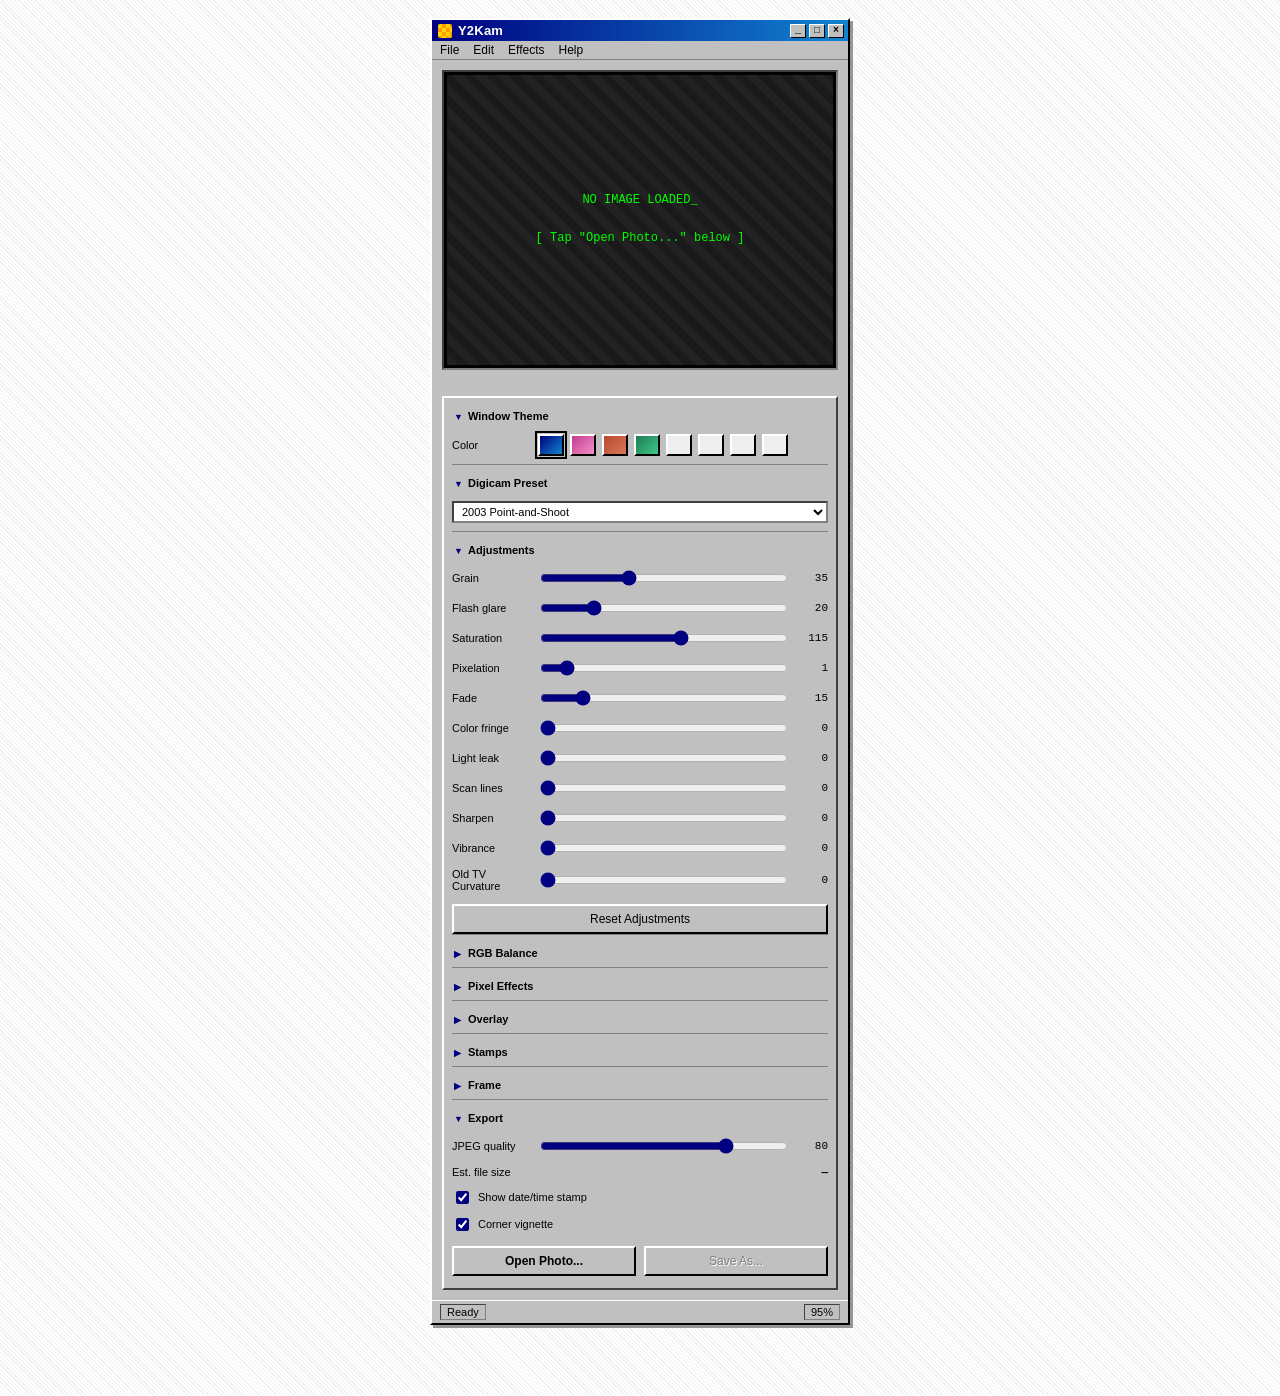
==== index.html @ 274ecdb6 "Update index.html" ====
<!DOCTYPE html>
<html lang="en">
<head>
<meta charset="UTF-8">
<meta name="viewport" content="width=device-width, initial-scale=1.0">
<title>Y2Kam</title>
<link rel="preconnect" href="https://fonts.googleapis.com">
<link rel="preconnect" href="https://fonts.gstatic.com" crossorigin>
<link href="https://fonts.googleapis.com/css2?family=Caveat:wght@600&display=swap" rel="stylesheet">
<link rel="stylesheet" href="style.css">
</head>
<body class="">

<div class="desktop">
  <div class="window">
    <div class="titlebar">
      <div class="titlebar-left">
        <span class="titlebar-icon"></span>
        <span>Y2Kam</span>
      </div>
      <div class="win-buttons">
        <div class="win-btn">_</div>
        <div class="win-btn">□</div>
        <div class="win-btn">×</div>
      </div>
    </div>
    <div class="menubar" id="menubar">
      <span class="menu-trigger" data-menu="fileMenu">File</span>
      <span class="menu-trigger" data-menu="editMenu">Edit</span>
      <span class="menu-trigger" data-menu="effectsMenu">Effects</span>
      <span class="menu-trigger" data-menu="helpMenu">Help</span>

      <div class="menu-dropdown" id="fileMenu">
        <button type="button" id="menuOpen">Open Photo...</button>
        <button type="button" id="menuSave" disabled>Save As...</button>
      </div>

      <div class="menu-dropdown" id="editMenu">
        <button type="button" id="menuReset" disabled>Reset all filters</button>
        <button type="button" id="menuRandomize" disabled>Randomize filters</button>
      </div>

      <div class="menu-dropdown" id="effectsMenu">
        <button type="button" data-preset="digicam2003">2003 Point-and-Shoot</button>
        <button type="button" data-preset="flashnight">Harsh Flash / Night</button>
        <button type="button" data-preset="lofi">Low-Res Webcam</button>
        <button type="button" data-preset="filmleak">Film Leak</button>
        <button type="button" data-preset="dreamtape">Dream Tape</button>
        <button type="button" data-preset="desertcam">Desert Cam</button>
        <button type="button" data-preset="nightglam">Night Glam</button>
        <button type="button" data-preset="crtarcade">CRT Arcade</button>
        <button type="button" data-preset="pinkpolaroid">Pink Polaroid</button>
        <button type="button" data-preset="lavenderdusk">Lavender Dusk</button>
      </div>

      <div class="menu-dropdown" id="helpMenu">
        <button type="button" id="menuAbout">About Y2Kam</button>
      </div>
    </div>

    <div class="content">
      <div class="screen-inset">
        <div class="canvas-wrap" id="canvasWrap">
          <div class="empty-state" id="emptyState">
            NO IMAGE LOADED<span class="blink">_</span><br><br>
            [ Tap "Open Photo..." below ]
          </div>
          <canvas id="canvas" style="display:none;"></canvas>
        </div>
      </div>

      <div class="lut-strip" id="lutStrip"></div>

      <div class="controls-panel">
        <details class="section-group" open>
          <summary class="section-label">Window Theme</summary>
          <div class="theme-toggle-row">
            <label>Color</label>
            <div class="theme-swatches">
              <button type="button" class="theme-swatch blue active" id="themeBlueBtn" aria-label="Blue theme"></button>
              <button type="button" class="theme-swatch pink" id="themePinkBtn" aria-label="Pink theme"></button>
              <button type="button" class="theme-swatch orange" id="themeOrangeBtn" aria-label="Orange theme"></button>
              <button type="button" class="theme-swatch mint" id="themeMintBtn" aria-label="Mint theme"></button>
              <button type="button" class="theme-swatch plum" id="themePlumBtn" aria-label="Plum theme"></button>
              <button type="button" class="theme-swatch forest" id="themeForestBtn" aria-label="Forest theme"></button>
              <button type="button" class="theme-swatch charcoal" id="themeCharcoalBtn" aria-label="Charcoal theme"></button>
              <button type="button" class="theme-swatch hotred" id="themeHotredBtn" aria-label="Hot Red theme"></button>
            </div>
          </div>
        </details>

        <details class="section-group" open>
          <summary class="section-label">Digicam Preset</summary>
          <div class="field-row">
            <select class="win95-select" id="presetSelect">
              <option value="digicam2003">2003 Point-and-Shoot</option>
              <option value="flashnight">Harsh Flash / Night</option>
              <option value="lofi">Low-Res Webcam</option>
              <option value="filmleak">Film Leak</option>
              <option value="dreamtape">Dream Tape</option>
              <option value="desertcam">Desert Cam</option>
              <option value="nightglam">Night Glam</option>
              <option value="crtarcade">CRT Arcade</option>
              <option value="pinkpolaroid">Pink Polaroid</option>
              <option value="lavenderdusk">Lavender Dusk</option>
              <option value="clean">Custom (no preset)</option>
            </select>
          </div>
        </details>

        <details class="section-group" open>
          <summary class="section-label">Adjustments</summary>
          <div class="field-row">
            <label for="grain">Grain</label>
            <input type="range" id="grain" min="0" max="100" value="35">
            <span class="val" id="grainVal">35</span>
          </div>
          <div class="field-row">
            <label for="flash">Flash glare</label>
            <input type="range" id="flash" min="0" max="100" value="20">
            <span class="val" id="flashVal">20</span>
          </div>
          <div class="field-row">
            <label for="satur">Saturation</label>
            <input type="range" id="satur" min="0" max="200" value="115">
            <span class="val" id="saturVal">115</span>
          </div>
          <div class="field-row">
            <label for="pixel">Pixelation</label>
            <input type="range" id="pixel" min="0" max="12" value="1">
            <span class="val" id="pixelVal">1</span>
          </div>
          <div class="field-row">
            <label for="fade">Fade</label>
            <input type="range" id="fade" min="0" max="100" value="15">
            <span class="val" id="fadeVal">15</span>
          </div>
          <div class="field-row">
            <label for="chroma">Color fringe</label>
            <input type="range" id="chroma" min="0" max="100" value="0">
            <span class="val" id="chromaVal">0</span>
          </div>
          <div class="field-row">
            <label for="leak">Light leak</label>
            <input type="range" id="leak" min="0" max="100" value="0">
            <span class="val" id="leakVal">0</span>
          </div>
          <div class="field-row">
            <label for="scanlines">Scan lines</label>
            <input type="range" id="scanlines" min="0" max="100" value="0">
            <span class="val" id="scanlinesVal">0</span>
          </div>
          <div class="field-row">
            <label for="sharpen">Sharpen</label>
            <input type="range" id="sharpen" min="0" max="100" value="0">
            <span class="val" id="sharpenVal">0</span>
          </div>
          <div class="field-row">
            <label for="vibrance">Vibrance</label>
            <input type="range" id="vibrance" min="0" max="100" value="0">
            <span class="val" id="vibranceVal">0</span>
          </div>
          <div class="field-row">
            <label for="tvcurve">Old TV Curvature</label>
            <input type="range" id="tvcurve" min="0" max="100" value="0">
            <span class="val" id="tvcurveVal">0</span>
          </div>
          <div class="button-row">
            <button class="win95-btn" id="adjustmentsResetBtn" type="button">Reset Adjustments</button>
          </div>
        </details>

        <details class="section-group">
          <summary class="section-label">RGB Balance</summary>
          <div class="field-row">
            <label for="redBalance">Red</label>
            <input type="range" id="redBalance" min="-100" max="100" value="0">
            <span class="val" id="redBalanceVal">0</span>
          </div>
          <div class="field-row">
            <label for="greenBalance">Green</label>
            <input type="range" id="greenBalance" min="-100" max="100" value="0">
            <span class="val" id="greenBalanceVal">0</span>
          </div>
          <div class="field-row">
            <label for="blueBalance">Blue</label>
            <input type="range" id="blueBalance" min="-100" max="100" value="0">
            <span class="val" id="blueBalanceVal">0</span>
          </div>
          <div class="button-row">
            <button class="win95-btn" id="rgbResetBtn" type="button">Reset RGB to 0</button>
          </div>
        </details>

        <details class="section-group">
          <summary class="section-label">Pixel Effects</summary>
          <div class="field-row">
            <select class="win95-select" id="pixelEffectSelect">
              <option value="none">No effect</option>
              <option value="glitchwave">Glitch Wave</option>
              <option value="doubleexposure">Double Exposure</option>
              <option value="emboss">Emboss</option>
              <option value="solarize">Solarize</option>
              <option value="pixelsort">Pixel Sort</option>
              <option value="halftone">Halftone / Newspaper Dot</option>
            </select>
          </div>
          <div class="field-row">
            <label for="pixelEffectStrength">Effect strength</label>
            <input type="range" id="pixelEffectStrength" min="10" max="100" value="70">
            <span class="val" id="pixelEffectStrengthVal">70</span>
          </div>
        </details>

        <details class="section-group">
          <summary class="section-label">Overlay</summary>
          <div class="field-row">
            <select class="win95-select" id="overlaySelect">
              <option value="none">No overlay</option>
              <option value="bsod">Fatal Error (BSOD)</option>
              <option value="vhs">VHS Static / Tracking</option>
              <option value="rec">REC Indicator</option>
              <option value="lowbattery">Low Battery UI</option>
              <option value="starfield">Starfield Sparkle</option>
              <option value="tvstatic">Old TV Static</option>
              <option value="rainglass">Rain on Glass</option>
              <option value="dustscratches">Dust &amp; Scratches</option>
              <option value="confetti">Confetti</option>
              <option value="snowfall">Snowfall</option>
              <option value="matrixrain">Terminal / Matrix Rain</option>
            </select>
          </div>
          <div class="field-row">
            <label for="overlayOpacity">Overlay strength</label>
            <input type="range" id="overlayOpacity" min="10" max="100" value="70">
            <span class="val" id="overlayOpacityVal">70</span>
          </div>
        </details>

        <details class="section-group">
          <summary class="section-label">Stamps</summary>
          <div class="checkbox-row">
            <input type="checkbox" id="playStamp">
            <label for="playStamp">Play ▶ button</label>
          </div>
          <div class="checkbox-row">
            <input type="checkbox" id="batteryStamp">
            <label for="batteryStamp">Battery icon</label>
          </div>
          <div class="field-row">
            <input type="text" id="customStampText" class="win95-input" placeholder="Custom caption text" maxlength="24" style="flex:1;">
          </div>
        </details>

        <details class="section-group">
          <summary class="section-label">Frame</summary>
          <div class="field-row">
            <select class="win95-select" id="borderSelect">
              <option value="none">No border</option>
              <option value="polaroid">Polaroid (white)</option>
              <option value="filmstrip">Filmstrip (black)</option>
              <option value="crtbezel">CRT Bezel</option>
              <option value="tapecorners">Tape Corners</option>
              <option value="sticker">Sticker Border</option>
              <option value="thinmat">Thin Mat</option>
              <option value="stickynote">Sticky Note</option>
              <option value="ticketstub">Ticket Stub</option>
            </select>
          </div>
          <div id="polaroidCaptionControls" style="display:none;">
            <div class="field-row">
              <input type="text" id="polaroidCaptionText" class="win95-input" placeholder="Write a caption..." maxlength="40" style="flex:1;">
            </div>
            <div class="field-row">
              <label>Ink color</label>
              <div class="ink-swatches">
                <button type="button" class="ink-swatch active" data-color="#2b2b2b" style="background:#2b2b2b;" aria-label="Black marker"></button>
                <button type="button" class="ink-swatch" data-color="#1a4fd6" style="background:#1a4fd6;" aria-label="Blue marker"></button>
                <button type="button" class="ink-swatch" data-color="#d61a1a" style="background:#d61a1a;" aria-label="Red marker"></button>
                <button type="button" class="ink-swatch" data-color="#1f7a3d" style="background:#1f7a3d;" aria-label="Green marker"></button>
              </div>
            </div>
            <div class="field-row">
              <label for="polaroidCaptionNudge">Text position</label>
              <input type="range" id="polaroidCaptionNudge" min="0" max="100" value="50">
              <span class="val" id="polaroidCaptionNudgeVal">50</span>
            </div>
          </div>
          <div class="checkbox-row">
            <input type="checkbox" id="winFrame">
            <label for="winFrame">Wrap export in Win95 window</label>
          </div>
          <div id="winFrameColorControls" style="display:none;">
            <div class="field-row">
              <label for="winFrameColor">Titlebar color</label>
              <input type="color" id="winFrameColor" value="#1084d0">
              <input type="text" id="winFrameColorHex" class="win95-input" value="#1084d0" maxlength="7" placeholder="#1084d0" style="width:80px;">
            </div>
          </div>
        </details>

        <details class="section-group" open>
          <summary class="section-label">Export</summary>
          <div class="field-row">
            <label for="quality">JPEG quality</label>
            <input type="range" id="quality" min="30" max="95" value="80">
            <span class="val" id="qualityVal">80</span>
          </div>
          <div class="field-row" style="justify-content: space-between;">
            <label style="width:auto;">Est. file size</label>
            <span class="val" id="sizeEstimate" style="width:auto; font-weight:bold;">—</span>
          </div>

          <div class="checkbox-row">
            <input type="checkbox" id="timestamp" checked>
            <label for="timestamp">Show date/time stamp</label>
          </div>
          <div class="checkbox-row">
            <input type="checkbox" id="vignette" checked>
            <label for="vignette">Corner vignette</label>
          </div>

          <div class="button-row">
            <button class="win95-btn primary" id="openBtn" type="button">Open Photo...</button>
            <button class="win95-btn" id="saveBtn" disabled type="button">Save As...</button>
          </div>
          <input type="file" id="fileInput" accept="image/*">
        </details>
      </div>
    </div>

    <div class="statusbar">
      <span id="statusLeft">Ready</span>
      <span id="statusRight">95%</span>
    </div>
  </div>
</div>

<div class="modal-overlay" id="aboutOverlay">
  <div class="modal-dialog">
    <div class="modal-titlebar">
      <span>About Y2Kam</span>
      <div class="win-buttons">
        <div class="win-btn" id="aboutCloseX">×</div>
      </div>
    </div>
    <div class="modal-body">
      <div class="app-title">Y2Kam</div>
      A retro digicam photo filter, styled like it's 1998.<br><br>
      Add grain, flash glare, light leaks, and color fringe to any photo, then export it small enough to actually send.<br><br>
      Built with canvas &amp; nostalgia.
    </div>
    <div class="modal-footer">
      <button class="win95-btn" id="aboutCloseBtn" type="button">OK</button>
    </div>
  </div>
</div>

<script src="script.js"></script>

</body>
</html>
---- style.css ----
@font-face {
    font-family: 'PixelOS';
    src: local('Perfect DOS VGA 437');
  }

  * { box-sizing: border-box; }

  :root {@font-face {
    font-family: 'PixelOS';
    src: local('Perfect DOS VGA 437');
  }

  * { box-sizing: border-box; }

  :root {
    --desktop-bg: #008080;
    --win-body: #c0c0c0;
    --win-border-light: #fff;
    --win-border-dark: #000;
    --titlebar-start: #000080;
    --titlebar-end: #1084d0;
    --titlebar-text: #fff;
    --accent: #000080;
    --inset-border: #808080;
    --inset-border-dark: #404040;
  }

  body.theme-pink {
    --desktop-bg: #ffb6d9;
    --win-body: #e8c2e0;
    --win-border-light: #ffe0f2;
    --win-border-dark: #7a4a70;
    --titlebar-start: #c23b8f;
    --titlebar-end: #f291c9;
    --titlebar-text: #fff;
    --accent: #c23b8f;
    --inset-border: #b384ab;
    --inset-border-dark: #7a4a70;
  }

  body.theme-orange {
    --desktop-bg: #f2c4a8;
    --win-body: #e8d2c0;
    --win-border-light: #fff3ea;
    --win-border-dark: #7a4a2e;
    --titlebar-start: #b8492f;
    --titlebar-end: #d97757;
    --titlebar-text: #fff;
    --accent: #d97757;
    --inset-border: #bfa287;
    --inset-border-dark: #7a4a2e;
  }

  body.theme-mint {
    --desktop-bg: #a8e8c4;
    --win-body: #cce8d8;
    --win-border-light: #f0fff6;
    --win-border-dark: #2e6a48;
    --titlebar-start: #1f7a52;
    --titlebar-end: #3fc98a;
    --titlebar-text: #fff;
    --accent: #1f7a52;
    --inset-border: #8fc7a8;
    --inset-border-dark: #2e6a48;
  }

  body.theme-plum {
    --desktop-bg: #d8b8e8;
    --win-body: #ddc8e6;
    --win-border-light: #f5eafa;
    --win-border-dark: #4a1f5c;
    --titlebar-start: #4a1f5c;
    --titlebar-end: #6b2d8c;
    --titlebar-text: #fff;
    --accent: #6b2d8c;
    --inset-border: #a888bd;
    --inset-border-dark: #4a1f5c;
  }

  body.theme-forest {
    --desktop-bg: #a8cfa8;
    --win-body: #c4dcc4;
    --win-border-light: #eefaee;
    --win-border-dark: #1c3d24;
    --titlebar-start: #1c3d24;
    --titlebar-end: #2d6b3f;
    --titlebar-text: #fff;
    --accent: #2d6b3f;
    --inset-border: #87a888;
    --inset-border-dark: #1c3d24;
  }

  body.theme-charcoal {
    --desktop-bg: #5c5c5c;
    --win-body: #c0c0c0;
    --win-border-light: #f0f0f0;
    --win-border-dark: #000;
    --titlebar-start: #1a1a1a;
    --titlebar-end: #2b2b2b;
    --titlebar-text: #e8e8e8;
    --accent: #2b2b2b;
    --inset-border: #808080;
    --inset-border-dark: #1a1a1a;
  }

  body.theme-hotred {
    --desktop-bg: #e89898;
    --win-body: #e8c4c4;
    --win-border-light: #fff0f0;
    --win-border-dark: #5c0f1c;
    --titlebar-start: #8c1425;
    --titlebar-end: #c41e3a;
    --titlebar-text: #fff;
    --accent: #c41e3a;
    --inset-border: #c78a8a;
    --inset-border-dark: #5c0f1c;
  }

  html, body {
    margin: 0;
    padding: 0;
    min-height: 100%;
    background: var(--desktop-bg);
    background-image:
      repeating-linear-gradient(45deg, rgba(0,0,0,0.03) 0px, rgba(0,0,0,0.03) 1px, transparent 1px, transparent 3px);
    font-family: 'MS Sans Serif', 'Tahoma', 'Segoe UI', sans-serif;
    color: #000;
    -webkit-tap-highlight-color: transparent;
    transition: background 0.2s;
  }

  .desktop {
    min-height: 100vh;
    display: flex;
    align-items: flex-start;
    justify-content: center;
    padding: 18px 10px 70px;
  }

  .window {
    width: 100%;
    max-width: 420px;
    background: var(--win-body);
    border: 2px solid var(--win-border-light);
    border-right-color: var(--win-border-dark);
    border-bottom-color: var(--win-border-dark);
    box-shadow: 3px 3px 0 rgba(0,0,0,0.4);
    transition: background 0.2s, border-color 0.2s;
  }

  .titlebar {
    background: linear-gradient(90deg, var(--titlebar-start), var(--titlebar-end));
    color: var(--titlebar-text);
    font-weight: bold;
    font-size: 13px;
    padding: 3px 4px 3px 6px;
    display: flex;
    align-items: center;
    justify-content: space-between;
    letter-spacing: 0.2px;
    transition: background 0.2s;
  }

  .titlebar-left {
    display: flex;
    align-items: center;
    gap: 6px;
  }

  .titlebar-icon {
    width: 14px;
    height: 14px;
    background: #fff;
    display: inline-block;
    border-radius: 2px;
    background: repeating-conic-gradient(#ff9d00 0% 25%, #ffd400 0% 50%) 0 0/8px 8px;
  }

  .win-buttons { display: flex; gap: 3px; }
  .win-btn {
    width: 16px;
    height: 14px;
    background: var(--win-body);
    border: 1px solid var(--win-border-light);
    border-right-color: var(--win-border-dark);
    border-bottom-color: var(--win-border-dark);
    font-size: 10px;
    line-height: 12px;
    text-align: center;
    color: #000;
    font-weight: bold;
    font-family: monospace;
    cursor: pointer;
    user-select: none;
  }
  .win-btn:active {
    border-color: var(--win-border-dark) var(--win-border-light) var(--win-border-light) var(--win-border-dark);
  }

  .menubar {
    display: flex;
    gap: 14px;
    padding: 2px 8px;
    font-size: 12px;
    border-bottom: 1px solid var(--inset-border);
    background: var(--win-body);
    position: relative;
  }
  .menubar span { cursor: default; }
  .menubar span:hover, .menubar span.menu-open { background: var(--accent); color: #fff; padding: 0 2px; }

  .menu-dropdown {
    position: absolute;
    top: 100%;
    left: 0;
    background: var(--win-body);
    border: 2px solid var(--win-border-light);
    border-right-color: var(--win-border-dark);
    border-bottom-color: var(--win-border-dark);
    box-shadow: 2px 2px 0 rgba(0,0,0,0.3);
    min-width: 160px;
    max-height: 260px;
    overflow-y: auto;
    z-index: 20;
    display: none;
    padding: 2px;
  }
  .menu-dropdown.open { display: block; }
  .menu-dropdown button {
    display: block;
    width: 100%;
    text-align: left;
    background: none;
    border: none;
    font-family: inherit;
    font-size: 12px;
    padding: 4px 10px;
    cursor: pointer;
    color: #000;
  }
  .menu-dropdown button:hover { background: var(--accent); color: #fff; }
  .menu-dropdown button:disabled { color: #808080; cursor: default; }
  .menu-dropdown button:disabled:hover { background: none; color: #808080; }
  .menu-dropdown hr {
    border: none;
    border-top: 1px solid var(--inset-border-dark);
    border-bottom: 1px solid var(--win-border-light);
    margin: 2px 0;
  }

  .modal-overlay {
    position: fixed;
    inset: 0;
    background: rgba(0,0,0,0.35);
    display: none;
    align-items: center;
    justify-content: center;
    z-index: 100;
    padding: 20px;
  }
  .modal-overlay.open { display: flex; }
  .modal-dialog {
    width: 100%;
    max-width: 300px;
    background: var(--win-body);
    border: 2px solid var(--win-border-light);
    border-right-color: var(--win-border-dark);
    border-bottom-color: var(--win-border-dark);
    box-shadow: 3px 3px 0 rgba(0,0,0,0.4);
  }
  .modal-titlebar {
    background: linear-gradient(90deg, var(--titlebar-start), var(--titlebar-end));
    color: var(--titlebar-text);
    font-weight: bold;
    font-size: 13px;
    padding: 3px 4px 3px 6px;
    display: flex;
    align-items: center;
    justify-content: space-between;
  }
  .modal-body {
    padding: 14px 12px;
    font-size: 12px;
    line-height: 1.6;
  }
  .modal-body .app-title {
    font-weight: bold;
    font-size: 14px;
    margin-bottom: 6px;
  }
  .modal-footer {
    padding: 8px 12px 12px;
    display: flex;
    justify-content: flex-end;
  }
  .modal-footer .win95-btn { flex: none; padding: 4px 18px; }

  .content {
    padding: 10px;
  }

  .screen-inset {
    background: #000;
    border: 2px solid var(--inset-border);
    border-top-color: var(--inset-border-dark);
    border-left-color: var(--inset-border-dark);
    padding: 3px;
    margin-bottom: 8px;
  }

  .lut-strip {
    display: flex;
    gap: 6px;
    overflow-x: auto;
    padding: 2px 2px 8px;
    margin-bottom: 8px;
    -webkit-overflow-scrolling: touch;
    scrollbar-width: thin;
  }
  .lut-strip::-webkit-scrollbar { height: 5px; }
  .lut-strip::-webkit-scrollbar-thumb { background: var(--inset-border-dark); }

  .lut-swatch {
    flex-shrink: 0;
    width: 52px;
    text-align: center;
    cursor: pointer;
    background: none;
    border: none;
    padding: 0;
    font-family: inherit;
  }
  .lut-swatch-thumb {
    width: 52px;
    height: 52px;
    border: 2px solid var(--win-border-light);
    border-right-color: var(--win-border-dark);
    border-bottom-color: var(--win-border-dark);
    background-size: cover;
    background-position: center;
    box-sizing: border-box;
  }
  .lut-swatch.active .lut-swatch-thumb {
    outline: 2px solid var(--accent);
    outline-offset: 1px;
  }
  .lut-swatch-label {
    font-size: 9px;
    line-height: 1.3;
    margin-top: 2px;
    display: block;
    color: #000;
    white-space: nowrap;
    overflow: hidden;
    text-overflow: ellipsis;
  }

  .canvas-wrap {
    position: relative;
    width: 100%;
    aspect-ratio: 4 / 3;
    background: #1a1a1a repeating-linear-gradient(
      45deg, #222 0px, #222 8px, #1a1a1a 8px, #1a1a1a 16px
    );
    overflow: hidden;
    display: flex;
    align-items: center;
    justify-content: center;
  }

  .canvas-wrap canvas {
    max-width: 100%;
    max-height: 100%;
    display: block;
    image-rendering: pixelated;
  }

  .empty-state {
    color: #0f0;
    font-family: 'Courier New', monospace;
    font-size: 12px;
    text-align: center;
    padding: 20px;
    line-height: 1.6;
  }

  .blink { animation: blink 1s steps(1) infinite; }
  @keyframes blink { 50% { opacity: 0; } }

  .controls-panel {
    border: 2px solid var(--inset-border);
    border-top-color: var(--win-border-light);
    border-left-color: var(--win-border-light);
    border-right-color: var(--inset-border-dark);
    border-bottom-color: var(--inset-border-dark);
    padding: 8px;
    background: var(--win-body);
  }

  .field-row {
    display: flex;
    align-items: center;
    gap: 8px;
    margin-bottom: 8px;
  }

  .field-row label {
    font-size: 11px;
    width: 78px;
    flex-shrink: 0;
  }

  .field-row input[type="range"] {
    flex: 1;
    accent-color: var(--accent);
  }

  .field-row .val {
    width: 30px;
    font-size: 11px;
    text-align: right;
    font-family: monospace;
  }

  .checkbox-row {
    display: flex;
    align-items: center;
    gap: 6px;
    font-size: 11px;
    margin-bottom: 6px;
  }

  .checkbox-row input {
    accent-color: var(--accent);
  }

  .button-row {
    display: flex;
    gap: 8px;
    margin-top: 10px;
  }

  .win95-btn {
    flex: 1;
    background: var(--win-body);
    border: 2px solid var(--win-border-light);
    border-right-color: var(--win-border-dark);
    border-bottom-color: var(--win-border-dark);
    padding: 6px 10px;
    font-size: 12px;
    font-family: inherit;
    cursor: pointer;
    color: #000;
  }

  .win95-btn:active {
    border-color: var(--win-border-dark) var(--win-border-light) var(--win-border-light) var(--win-border-dark);
    padding: 7px 9px 5px 11px;
  }

  .win95-btn.primary { font-weight: bold; }

  .win95-btn:disabled {
    color: #808080;
    text-shadow: 1px 1px 0 #fff;
    cursor: default;
  }

  input[type="file"] { display: none; }

  .statusbar {
    display: flex;
    justify-content: space-between;
    font-size: 11px;
    padding: 3px 8px;
    border-top: 1px solid var(--win-border-light);
    background: var(--win-body);
    color: #000;
  }
  .statusbar span {
    border: 1px solid var(--inset-border);
    border-top-color: var(--inset-border-dark);
    border-left-color: var(--inset-border-dark);
    padding: 1px 6px;
  }

  select.win95-select {
    font-size: 11px;
    background: #fff;
    border: 2px solid var(--inset-border);
    border-top-color: var(--inset-border-dark);
    border-left-color: var(--inset-border-dark);
    padding: 2px 4px;
    flex: 1;
    font-family: inherit;
  }

  input.win95-input {
    font-size: 11px;
    background: #fff;
    border: 2px solid var(--inset-border);
    border-top-color: var(--inset-border-dark);
    border-left-color: var(--inset-border-dark);
    padding: 3px 5px;
    font-family: inherit;
    color: #000;
  }

  input[type="color"] {
    -webkit-appearance: none;
    appearance: none;
    width: 44px;
    height: 26px;
    padding: 0;
    border: 2px solid var(--inset-border);
    border-top-color: var(--inset-border-dark);
    border-left-color: var(--inset-border-dark);
    background: none;
    cursor: pointer;
    flex: none;
  }
  input[type="color"]::-webkit-color-swatch-wrapper { padding: 2px; }
  input[type="color"]::-webkit-color-swatch { border: none; }
  input[type="color"]::-moz-color-swatch { border: none; }

  .section-group {
    margin-bottom: 4px;
    border-bottom: 1px solid var(--inset-border);
  }
  .section-group:last-of-type { border-bottom: none; }
  .section-group > *:not(summary) {
    padding-top: 2px;
  }
  .section-group[open] > summary {
    margin-bottom: 6px;
  }

  .section-label {
    font-size: 11px;
    font-weight: bold;
    margin: 8px 0 4px;
    padding: 4px 4px 4px 16px;
    cursor: pointer;
    user-select: none;
    list-style: none;
    position: relative;
    background: var(--win-body);
  }
  .section-label::-webkit-details-marker { display: none; }
  .section-label::before {
    content: '▶';
    position: absolute;
    left: 2px;
    font-size: 9px;
    top: 6px;
    color: var(--accent);
  }
  details[open] > .section-label::before {
    content: '▼';
  }
  .section-group:first-child .section-label { margin-top: 0; }

  .ink-swatches { display: flex; gap: 6px; flex: 1; }
  .ink-swatch {
    width: 26px;
    height: 26px;
    border-radius: 50%;
    border: 2px solid var(--win-border-light);
    border-right-color: var(--win-border-dark);
    border-bottom-color: var(--win-border-dark);
    cursor: pointer;
    padding: 0;
  }
  .ink-swatch.active {
    outline: 2px solid var(--accent);
    outline-offset: 2px;
  }

  .theme-toggle-row {
    display: flex;
    align-items: center;
    gap: 8px;
    margin-bottom: 8px;
  }
  .theme-toggle-row label { font-size: 11px; width: 78px; flex-shrink: 0; }
  .theme-swatches { display: flex; gap: 6px; flex: 1; }
  .theme-swatch {
    width: 26px;
    height: 22px;
    border: 2px solid #fff;
    border-right-color: #000;
    border-bottom-color: #000;
    cursor: pointer;
    padding: 0;
  }
  .theme-swatch.blue { background: linear-gradient(135deg, #000080, #1084d0); }
  .theme-swatch.pink { background: linear-gradient(135deg, #c23b8f, #f291c9); }
  .theme-swatch.orange { background: linear-gradient(135deg, #b8492f, #d97757); }
  .theme-swatch.mint { background: linear-gradient(135deg, #1f7a52, #3fc98a); }
  .theme-swatch.plum { background: linear-gradient(135deg, #4a1f5c, #6b2d8c); }
  .theme-swatch.forest { background: linear-gradient(135deg, #1c3d24, #2d6b3f); }
  .theme-swatch.charcoal { background: linear-gradient(135deg, #1a1a1a, #2b2b2b); }
  .theme-swatch.hotred { background: linear-gradient(135deg, #8c1425, #c41e3a); }
  .theme-swatch.active {
    outline: 2px solid #000;
    outline-offset: 1px;
  }

    --desktop-bg: #008080;
    --win-body: #c0c0c0;
    --win-border-light: #fff;
    --win-border-dark: #000;
    --titlebar-start: #000080;
    --titlebar-end: #1084d0;
    --titlebar-text: #fff;
    --accent: #000080;
    --inset-border: #808080;
    --inset-border-dark: #404040;
  }

  body.theme-pink {
    --desktop-bg: #ffb6d9;
    --win-body: #e8c2e0;
    --win-border-light: #ffe0f2;
    --win-border-dark: #7a4a70;
    --titlebar-start: #c23b8f;
    --titlebar-end: #f291c9;
    --titlebar-text: #fff;
    --accent: #c23b8f;
    --inset-border: #b384ab;
    --inset-border-dark: #7a4a70;
  }

  body.theme-orange {
    --desktop-bg: #f2c4a8;
    --win-body: #e8d2c0;
    --win-border-light: #fff3ea;
    --win-border-dark: #7a4a2e;
    --titlebar-start: #b8492f;
    --titlebar-end: #d97757;
    --titlebar-text: #fff;
    --accent: #d97757;
    --inset-border: #bfa287;
    --inset-border-dark: #7a4a2e;
  }

  body.theme-mint {
    --desktop-bg: #a8e8c4;
    --win-body: #cce8d8;
    --win-border-light: #f0fff6;
    --win-border-dark: #2e6a48;
    --titlebar-start: #1f7a52;
    --titlebar-end: #3fc98a;
    --titlebar-text: #fff;
    --accent: #1f7a52;
    --inset-border: #8fc7a8;
    --inset-border-dark: #2e6a48;
  }

  html, body {
    margin: 0;
    padding: 0;
    min-height: 100%;
    background: var(--desktop-bg);
    background-image:
      repeating-linear-gradient(45deg, rgba(0,0,0,0.03) 0px, rgba(0,0,0,0.03) 1px, transparent 1px, transparent 3px);
    font-family: 'MS Sans Serif', 'Tahoma', 'Segoe UI', sans-serif;
    color: #000;
    -webkit-tap-highlight-color: transparent;
    transition: background 0.2s;
  }

  .desktop {
    min-height: 100vh;
    display: flex;
    align-items: flex-start;
    justify-content: center;
    padding: 18px 10px 70px;
  }

  .window {
    width: 100%;
    max-width: 420px;
    background: var(--win-body);
    border: 2px solid var(--win-border-light);
    border-right-color: var(--win-border-dark);
    border-bottom-color: var(--win-border-dark);
    box-shadow: 3px 3px 0 rgba(0,0,0,0.4);
    transition: background 0.2s, border-color 0.2s;
  }

  .titlebar {
    background: linear-gradient(90deg, var(--titlebar-start), var(--titlebar-end));
    color: var(--titlebar-text);
    font-weight: bold;
    font-size: 13px;
    padding: 3px 4px 3px 6px;
    display: flex;
    align-items: center;
    justify-content: space-between;
    letter-spacing: 0.2px;
    transition: background 0.2s;
  }

  .titlebar-left {
    display: flex;
    align-items: center;
    gap: 6px;
  }

  .titlebar-icon {
    width: 14px;
    height: 14px;
    background: #fff;
    display: inline-block;
    border-radius: 2px;
    background: repeating-conic-gradient(#ff9d00 0% 25%, #ffd400 0% 50%) 0 0/8px 8px;
  }

  .win-buttons { display: flex; gap: 3px; }
  .win-btn {
    width: 16px;
    height: 14px;
    background: var(--win-body);
    border: 1px solid var(--win-border-light);
    border-right-color: var(--win-border-dark);
    border-bottom-color: var(--win-border-dark);
    font-size: 10px;
    line-height: 12px;
    text-align: center;
    color: #000;
    font-weight: bold;
    font-family: monospace;
    cursor: pointer;
    user-select: none;
  }
  .win-btn:active {
    border-color: var(--win-border-dark) var(--win-border-light) var(--win-border-light) var(--win-border-dark);
  }

  .menubar {
    display: flex;
    gap: 14px;
    padding: 2px 8px;
    font-size: 12px;
    border-bottom: 1px solid var(--inset-border);
    background: var(--win-body);
    position: relative;
  }
  .menubar span { cursor: default; }
  .menubar span:hover, .menubar span.menu-open { background: var(--accent); color: #fff; padding: 0 2px; }

  .menu-dropdown {
    position: absolute;
    top: 100%;
    left: 0;
    background: var(--win-body);
    border: 2px solid var(--win-border-light);
    border-right-color: var(--win-border-dark);
    border-bottom-color: var(--win-border-dark);
    box-shadow: 2px 2px 0 rgba(0,0,0,0.3);
    min-width: 160px;
    max-height: 260px;
    overflow-y: auto;
    z-index: 20;
    display: none;
    padding: 2px;
  }
  .menu-dropdown.open { display: block; }
  .menu-dropdown button {
    display: block;
    width: 100%;
    text-align: left;
    background: none;
    border: none;
    font-family: inherit;
    font-size: 12px;
    padding: 4px 10px;
    cursor: pointer;
    color: #000;
  }
  .menu-dropdown button:hover { background: var(--accent); color: #fff; }
  .menu-dropdown button:disabled { color: #808080; cursor: default; }
  .menu-dropdown button:disabled:hover { background: none; color: #808080; }
  .menu-dropdown hr {
    border: none;
    border-top: 1px solid var(--inset-border-dark);
    border-bottom: 1px solid var(--win-border-light);
    margin: 2px 0;
  }

  .modal-overlay {
    position: fixed;
    inset: 0;
    background: rgba(0,0,0,0.35);
    display: none;
    align-items: center;
    justify-content: center;
    z-index: 100;
    padding: 20px;
  }
  .modal-overlay.open { display: flex; }
  .modal-dialog {
    width: 100%;
    max-width: 300px;
    background: var(--win-body);
    border: 2px solid var(--win-border-light);
    border-right-color: var(--win-border-dark);
    border-bottom-color: var(--win-border-dark);
    box-shadow: 3px 3px 0 rgba(0,0,0,0.4);
  }
  .modal-titlebar {
    background: linear-gradient(90deg, var(--titlebar-start), var(--titlebar-end));
    color: var(--titlebar-text);
    font-weight: bold;
    font-size: 13px;
    padding: 3px 4px 3px 6px;
    display: flex;
    align-items: center;
    justify-content: space-between;
  }
  .modal-body {
    padding: 14px 12px;
    font-size: 12px;
    line-height: 1.6;
  }
  .modal-body .app-title {
    font-weight: bold;
    font-size: 14px;
    margin-bottom: 6px;
  }
  .modal-footer {
    padding: 8px 12px 12px;
    display: flex;
    justify-content: flex-end;
  }
  .modal-footer .win95-btn { flex: none; padding: 4px 18px; }

  .content {
    padding: 10px;
  }

  .screen-inset {
    background: #000;
    border: 2px solid var(--inset-border);
    border-top-color: var(--inset-border-dark);
    border-left-color: var(--inset-border-dark);
    padding: 3px;
    margin-bottom: 8px;
  }

  .lut-strip {
    display: flex;
    gap: 6px;
    overflow-x: auto;
    padding: 2px 2px 8px;
    margin-bottom: 8px;
    -webkit-overflow-scrolling: touch;
    scrollbar-width: thin;
  }
  .lut-strip::-webkit-scrollbar { height: 5px; }
  .lut-strip::-webkit-scrollbar-thumb { background: var(--inset-border-dark); }

  .lut-swatch {
    flex-shrink: 0;
    width: 52px;
    text-align: center;
    cursor: pointer;
    background: none;
    border: none;
    padding: 0;
    font-family: inherit;
  }
  .lut-swatch-thumb {
    width: 52px;
    height: 52px;
    border: 2px solid var(--win-border-light);
    border-right-color: var(--win-border-dark);
    border-bottom-color: var(--win-border-dark);
    background-size: cover;
    background-position: center;
    box-sizing: border-box;
  }
  .lut-swatch.active .lut-swatch-thumb {
    outline: 2px solid var(--accent);
    outline-offset: 1px;
  }
  .lut-swatch-label {
    font-size: 9px;
    line-height: 1.3;
    margin-top: 2px;
    display: block;
    color: #000;
    white-space: nowrap;
    overflow: hidden;
    text-overflow: ellipsis;
  }

  .canvas-wrap {
    position: relative;
    width: 100%;
    aspect-ratio: 4 / 3;
    background: #1a1a1a repeating-linear-gradient(
      45deg, #222 0px, #222 8px, #1a1a1a 8px, #1a1a1a 16px
    );
    overflow: hidden;
    display: flex;
    align-items: center;
    justify-content: center;
  }

  .canvas-wrap canvas {
    max-width: 100%;
    max-height: 100%;
    display: block;
    image-rendering: pixelated;
  }

  .empty-state {
    color: #0f0;
    font-family: 'Courier New', monospace;
    font-size: 12px;
    text-align: center;
    padding: 20px;
    line-height: 1.6;
  }

  .blink { animation: blink 1s steps(1) infinite; }
  @keyframes blink { 50% { opacity: 0; } }

  .controls-panel {
    border: 2px solid var(--inset-border);
    border-top-color: var(--win-border-light);
    border-left-color: var(--win-border-light);
    border-right-color: var(--inset-border-dark);
    border-bottom-color: var(--inset-border-dark);
    padding: 8px;
    background: var(--win-body);
  }

  .field-row {
    display: flex;
    align-items: center;
    gap: 8px;
    margin-bottom: 8px;
  }

  .field-row label {
    font-size: 11px;
    width: 78px;
    flex-shrink: 0;
  }

  .field-row input[type="range"] {
    flex: 1;
    accent-color: var(--accent);
  }

  .field-row .val {
    width: 30px;
    font-size: 11px;
    text-align: right;
    font-family: monospace;
  }

  .checkbox-row {
    display: flex;
    align-items: center;
    gap: 6px;
    font-size: 11px;
    margin-bottom: 6px;
  }

  .checkbox-row input {
    accent-color: var(--accent);
  }

  .button-row {
    display: flex;
    gap: 8px;
    margin-top: 10px;
  }

  .win95-btn {
    flex: 1;
    background: var(--win-body);
    border: 2px solid var(--win-border-light);
    border-right-color: var(--win-border-dark);
    border-bottom-color: var(--win-border-dark);
    padding: 6px 10px;
    font-size: 12px;
    font-family: inherit;
    cursor: pointer;
    color: #000;
  }

  .win95-btn:active {
    border-color: var(--win-border-dark) var(--win-border-light) var(--win-border-light) var(--win-border-dark);
    padding: 7px 9px 5px 11px;
  }

  .win95-btn.primary { font-weight: bold; }

  .win95-btn:disabled {
    color: #808080;
    text-shadow: 1px 1px 0 #fff;
    cursor: default;
  }

  input[type="file"] { display: none; }

  .statusbar {
    display: flex;
    justify-content: space-between;
    font-size: 11px;
    padding: 3px 8px;
    border-top: 1px solid var(--win-border-light);
    background: var(--win-body);
    color: #000;
  }
  .statusbar span {
    border: 1px solid var(--inset-border);
    border-top-color: var(--inset-border-dark);
    border-left-color: var(--inset-border-dark);
    padding: 1px 6px;
  }

  select.win95-select {
    font-size: 11px;
    background: #fff;
    border: 2px solid var(--inset-border);
    border-top-color: var(--inset-border-dark);
    border-left-color: var(--inset-border-dark);
    padding: 2px 4px;
    flex: 1;
    font-family: inherit;
  }

  input.win95-input {
    font-size: 11px;
    background: #fff;
    border: 2px solid var(--inset-border);
    border-top-color: var(--inset-border-dark);
    border-left-color: var(--inset-border-dark);
    padding: 3px 5px;
    font-family: inherit;
    color: #000;
  }

  input[type="color"] {
    -webkit-appearance: none;
    appearance: none;
    width: 44px;
    height: 26px;
    padding: 0;
    border: 2px solid var(--inset-border);
    border-top-color: var(--inset-border-dark);
    border-left-color: var(--inset-border-dark);
    background: none;
    cursor: pointer;
    flex: none;
  }
  input[type="color"]::-webkit-color-swatch-wrapper { padding: 2px; }
  input[type="color"]::-webkit-color-swatch { border: none; }
  input[type="color"]::-moz-color-swatch { border: none; }

  .section-group {
    margin-bottom: 4px;
    border-bottom: 1px solid var(--inset-border);
  }
  .section-group:last-of-type { border-bottom: none; }
  .section-group > *:not(summary) {
    padding-top: 2px;
  }
  .section-group[open] > summary {
    margin-bottom: 6px;
  }

  .section-label {
    font-size: 11px;
    font-weight: bold;
    margin: 8px 0 4px;
    padding: 4px 4px 4px 16px;
    cursor: pointer;
    user-select: none;
    list-style: none;
    position: relative;
    background: var(--win-body);
  }
  .section-label::-webkit-details-marker { display: none; }
  .section-label::before {
    content: '▶';
    position: absolute;
    left: 2px;
    font-size: 9px;
    top: 6px;
    color: var(--accent);
  }
  details[open] > .section-label::before {
    content: '▼';
  }
  .section-group:first-child .section-label { margin-top: 0; }

  .ink-swatches { display: flex; gap: 6px; flex: 1; }
  .ink-swatch {
    width: 26px;
    height: 26px;
    border-radius: 50%;
    border: 2px solid var(--win-border-light);
    border-right-color: var(--win-border-dark);
    border-bottom-color: var(--win-border-dark);
    cursor: pointer;
    padding: 0;
  }
  .ink-swatch.active {
    outline: 2px solid var(--accent);
    outline-offset: 2px;
  }

  .theme-toggle-row {
    display: flex;
    align-items: center;
    gap: 8px;
    margin-bottom: 8px;
  }
  .theme-toggle-row label { font-size: 11px; width: 78px; flex-shrink: 0; }
  .theme-swatches { display: flex; gap: 6px; flex: 1; }
  .theme-swatch {
    width: 26px;
    height: 22px;
    border: 2px solid #fff;
    border-right-color: #000;
    border-bottom-color: #000;
    cursor: pointer;
    padding: 0;
  }
  .theme-swatch.blue { background: linear-gradient(135deg, #000080, #1084d0); }
  .theme-swatch.pink { background: linear-gradient(135deg, #c23b8f, #f291c9); }
  .theme-swatch.orange { background: linear-gradient(135deg, #b8492f, #d97757); }
  .theme-swatch.mint { background: linear-gradient(135deg, #1f7a52, #3fc98a); }
  .theme-swatch.active {
    outline: 2px solid #000;
    outline-offset: 1px;
  }
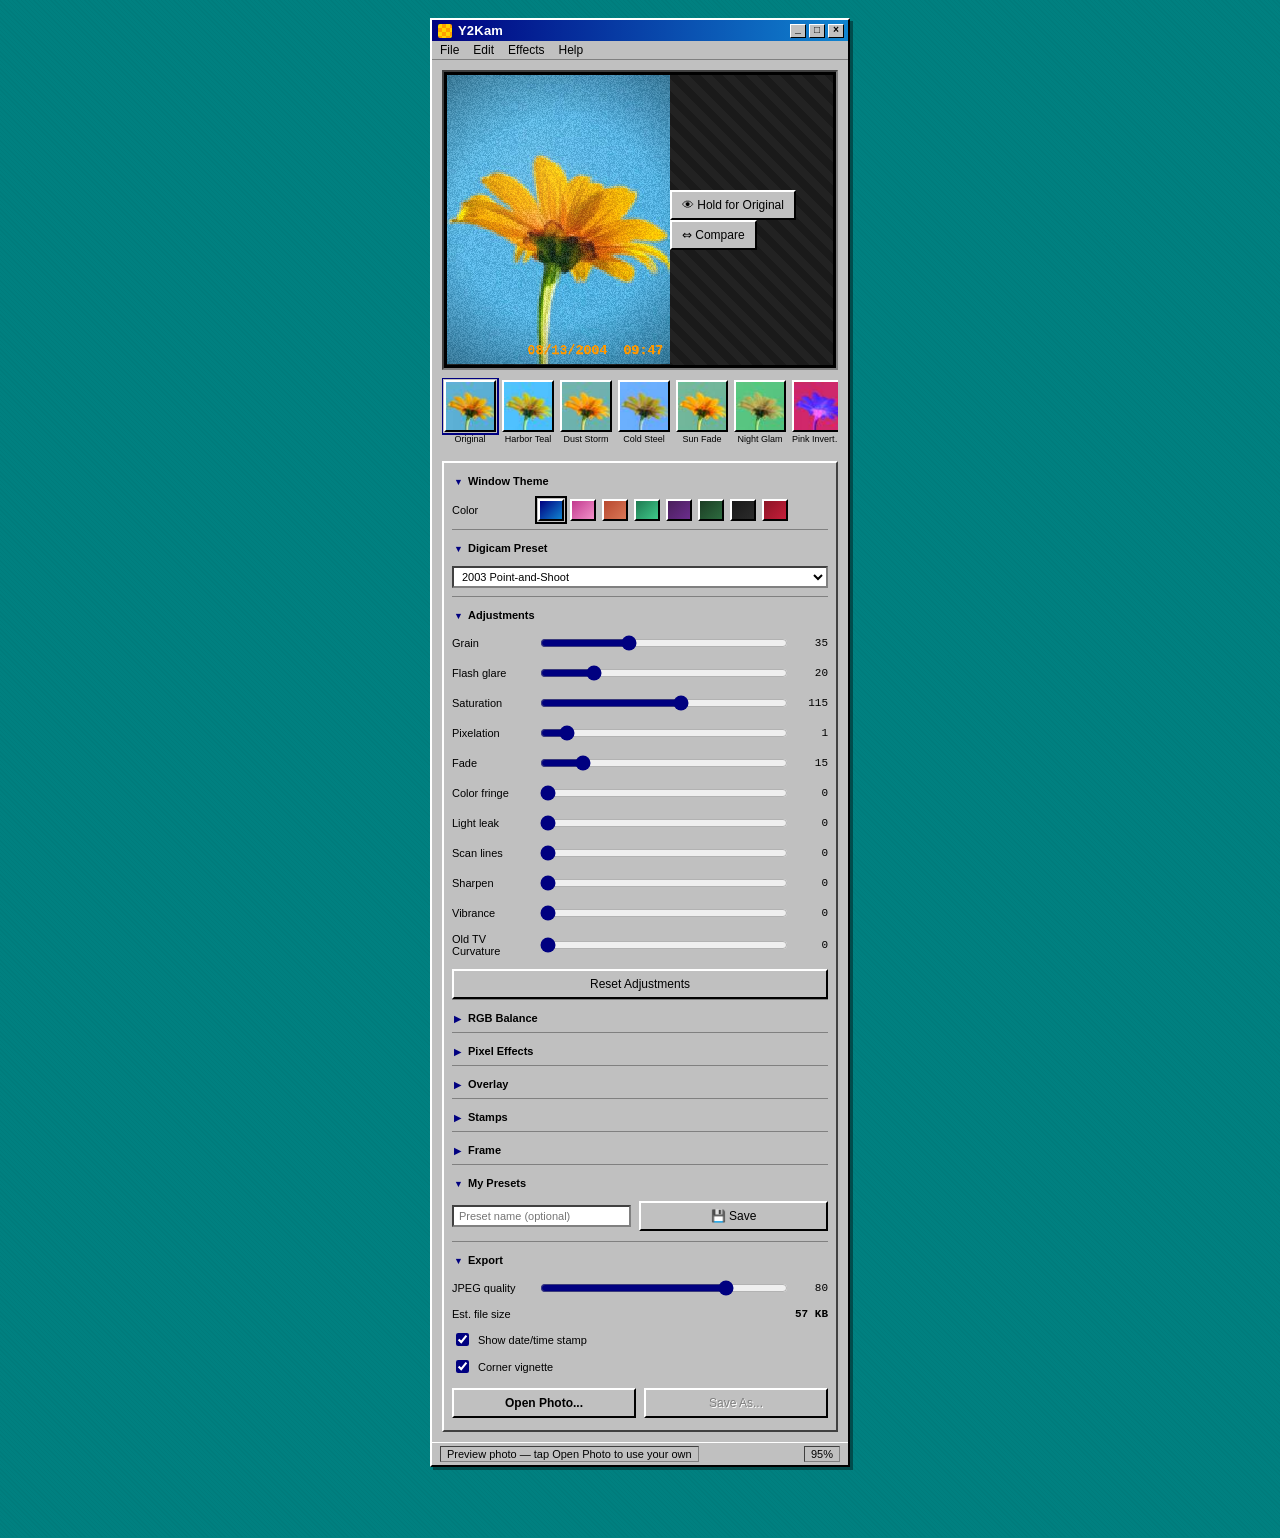
==== commit eef97e1b: "Add compare and save preset functionality" ====
--- a/index.html
+++ b/index.html
@@ -36,6 +36,8 @@
       </div>
 
       <div class="menu-dropdown" id="editMenu">
+        <button type="button" id="menuUndo" disabled>Undo</button>
+        <button type="button" id="menuRedo" disabled>Redo</button>
         <button type="button" id="menuReset" disabled>Reset all filters</button>
         <button type="button" id="menuRandomize" disabled>Randomize filters</button>
       </div>
@@ -66,6 +68,20 @@
             [ Tap "Open Photo..." below ]
           </div>
           <canvas id="canvas" style="display:none;"></canvas>
+
+          <div class="compare-overlay" id="compareOverlay" style="display:none;">
+            <canvas id="compareOriginalCanvas"></canvas>
+            <div class="compare-handle" id="compareHandle">
+              <div class="compare-handle-grip">◂▸</div>
+            </div>
+            <span class="compare-label compare-label-before">BEFORE</span>
+            <span class="compare-label compare-label-after">AFTER</span>
+          </div>
+
+          <div class="canvas-tool-row">
+            <button type="button" class="win95-btn canvas-tool-btn" id="beforeAfterBtn" title="Hold to see original">👁 Hold for Original</button>
+            <button type="button" class="win95-btn canvas-tool-btn" id="compareToggleBtn" title="Drag to compare">⇔ Compare</button>
+          </div>
         </div>
       </div>
 
@@ -300,6 +316,15 @@
         </details>
 
         <details class="section-group" open>
+          <summary class="section-label">My Presets</summary>
+          <div class="field-row">
+            <input type="text" id="savePresetName" class="win95-input" placeholder="Preset name (optional)" maxlength="24" style="flex:1;">
+            <button type="button" class="win95-btn" id="savePresetBtn">💾 Save</button>
+          </div>
+          <div id="myPresetsList" class="my-presets-list"></div>
+        </details>
+
+        <details class="section-group" open>
           <summary class="section-label">Export</summary>
           <div class="field-row">
             <label for="quality">JPEG quality</label>
--- a/style.css
+++ b/style.css
@@ -1,11 +1,4 @@
 @font-face {
-    font-family: 'PixelOS';
-    src: local('Perfect DOS VGA 437');
-  }
-
-  * { box-sizing: border-box; }
-
-  :root {@font-face {
     font-family: 'PixelOS';
     src: local('Perfect DOS VGA 437');
   }
@@ -605,540 +598,3 @@
     outline: 2px solid #000;
     outline-offset: 1px;
   }
-
-    --desktop-bg: #008080;
-    --win-body: #c0c0c0;
-    --win-border-light: #fff;
-    --win-border-dark: #000;
-    --titlebar-start: #000080;
-    --titlebar-end: #1084d0;
-    --titlebar-text: #fff;
-    --accent: #000080;
-    --inset-border: #808080;
-    --inset-border-dark: #404040;
-  }
-
-  body.theme-pink {
-    --desktop-bg: #ffb6d9;
-    --win-body: #e8c2e0;
-    --win-border-light: #ffe0f2;
-    --win-border-dark: #7a4a70;
-    --titlebar-start: #c23b8f;
-    --titlebar-end: #f291c9;
-    --titlebar-text: #fff;
-    --accent: #c23b8f;
-    --inset-border: #b384ab;
-    --inset-border-dark: #7a4a70;
-  }
-
-  body.theme-orange {
-    --desktop-bg: #f2c4a8;
-    --win-body: #e8d2c0;
-    --win-border-light: #fff3ea;
-    --win-border-dark: #7a4a2e;
-    --titlebar-start: #b8492f;
-    --titlebar-end: #d97757;
-    --titlebar-text: #fff;
-    --accent: #d97757;
-    --inset-border: #bfa287;
-    --inset-border-dark: #7a4a2e;
-  }
-
-  body.theme-mint {
-    --desktop-bg: #a8e8c4;
-    --win-body: #cce8d8;
-    --win-border-light: #f0fff6;
-    --win-border-dark: #2e6a48;
-    --titlebar-start: #1f7a52;
-    --titlebar-end: #3fc98a;
-    --titlebar-text: #fff;
-    --accent: #1f7a52;
-    --inset-border: #8fc7a8;
-    --inset-border-dark: #2e6a48;
-  }
-
-  html, body {
-    margin: 0;
-    padding: 0;
-    min-height: 100%;
-    background: var(--desktop-bg);
-    background-image:
-      repeating-linear-gradient(45deg, rgba(0,0,0,0.03) 0px, rgba(0,0,0,0.03) 1px, transparent 1px, transparent 3px);
-    font-family: 'MS Sans Serif', 'Tahoma', 'Segoe UI', sans-serif;
-    color: #000;
-    -webkit-tap-highlight-color: transparent;
-    transition: background 0.2s;
-  }
-
-  .desktop {
-    min-height: 100vh;
-    display: flex;
-    align-items: flex-start;
-    justify-content: center;
-    padding: 18px 10px 70px;
-  }
-
-  .window {
-    width: 100%;
-    max-width: 420px;
-    background: var(--win-body);
-    border: 2px solid var(--win-border-light);
-    border-right-color: var(--win-border-dark);
-    border-bottom-color: var(--win-border-dark);
-    box-shadow: 3px 3px 0 rgba(0,0,0,0.4);
-    transition: background 0.2s, border-color 0.2s;
-  }
-
-  .titlebar {
-    background: linear-gradient(90deg, var(--titlebar-start), var(--titlebar-end));
-    color: var(--titlebar-text);
-    font-weight: bold;
-    font-size: 13px;
-    padding: 3px 4px 3px 6px;
-    display: flex;
-    align-items: center;
-    justify-content: space-between;
-    letter-spacing: 0.2px;
-    transition: background 0.2s;
-  }
-
-  .titlebar-left {
-    display: flex;
-    align-items: center;
-    gap: 6px;
-  }
-
-  .titlebar-icon {
-    width: 14px;
-    height: 14px;
-    background: #fff;
-    display: inline-block;
-    border-radius: 2px;
-    background: repeating-conic-gradient(#ff9d00 0% 25%, #ffd400 0% 50%) 0 0/8px 8px;
-  }
-
-  .win-buttons { display: flex; gap: 3px; }
-  .win-btn {
-    width: 16px;
-    height: 14px;
-    background: var(--win-body);
-    border: 1px solid var(--win-border-light);
-    border-right-color: var(--win-border-dark);
-    border-bottom-color: var(--win-border-dark);
-    font-size: 10px;
-    line-height: 12px;
-    text-align: center;
-    color: #000;
-    font-weight: bold;
-    font-family: monospace;
-    cursor: pointer;
-    user-select: none;
-  }
-  .win-btn:active {
-    border-color: var(--win-border-dark) var(--win-border-light) var(--win-border-light) var(--win-border-dark);
-  }
-
-  .menubar {
-    display: flex;
-    gap: 14px;
-    padding: 2px 8px;
-    font-size: 12px;
-    border-bottom: 1px solid var(--inset-border);
-    background: var(--win-body);
-    position: relative;
-  }
-  .menubar span { cursor: default; }
-  .menubar span:hover, .menubar span.menu-open { background: var(--accent); color: #fff; padding: 0 2px; }
-
-  .menu-dropdown {
-    position: absolute;
-    top: 100%;
-    left: 0;
-    background: var(--win-body);
-    border: 2px solid var(--win-border-light);
-    border-right-color: var(--win-border-dark);
-    border-bottom-color: var(--win-border-dark);
-    box-shadow: 2px 2px 0 rgba(0,0,0,0.3);
-    min-width: 160px;
-    max-height: 260px;
-    overflow-y: auto;
-    z-index: 20;
-    display: none;
-    padding: 2px;
-  }
-  .menu-dropdown.open { display: block; }
-  .menu-dropdown button {
-    display: block;
-    width: 100%;
-    text-align: left;
-    background: none;
-    border: none;
-    font-family: inherit;
-    font-size: 12px;
-    padding: 4px 10px;
-    cursor: pointer;
-    color: #000;
-  }
-  .menu-dropdown button:hover { background: var(--accent); color: #fff; }
-  .menu-dropdown button:disabled { color: #808080; cursor: default; }
-  .menu-dropdown button:disabled:hover { background: none; color: #808080; }
-  .menu-dropdown hr {
-    border: none;
-    border-top: 1px solid var(--inset-border-dark);
-    border-bottom: 1px solid var(--win-border-light);
-    margin: 2px 0;
-  }
-
-  .modal-overlay {
-    position: fixed;
-    inset: 0;
-    background: rgba(0,0,0,0.35);
-    display: none;
-    align-items: center;
-    justify-content: center;
-    z-index: 100;
-    padding: 20px;
-  }
-  .modal-overlay.open { display: flex; }
-  .modal-dialog {
-    width: 100%;
-    max-width: 300px;
-    background: var(--win-body);
-    border: 2px solid var(--win-border-light);
-    border-right-color: var(--win-border-dark);
-    border-bottom-color: var(--win-border-dark);
-    box-shadow: 3px 3px 0 rgba(0,0,0,0.4);
-  }
-  .modal-titlebar {
-    background: linear-gradient(90deg, var(--titlebar-start), var(--titlebar-end));
-    color: var(--titlebar-text);
-    font-weight: bold;
-    font-size: 13px;
-    padding: 3px 4px 3px 6px;
-    display: flex;
-    align-items: center;
-    justify-content: space-between;
-  }
-  .modal-body {
-    padding: 14px 12px;
-    font-size: 12px;
-    line-height: 1.6;
-  }
-  .modal-body .app-title {
-    font-weight: bold;
-    font-size: 14px;
-    margin-bottom: 6px;
-  }
-  .modal-footer {
-    padding: 8px 12px 12px;
-    display: flex;
-    justify-content: flex-end;
-  }
-  .modal-footer .win95-btn { flex: none; padding: 4px 18px; }
-
-  .content {
-    padding: 10px;
-  }
-
-  .screen-inset {
-    background: #000;
-    border: 2px solid var(--inset-border);
-    border-top-color: var(--inset-border-dark);
-    border-left-color: var(--inset-border-dark);
-    padding: 3px;
-    margin-bottom: 8px;
-  }
-
-  .lut-strip {
-    display: flex;
-    gap: 6px;
-    overflow-x: auto;
-    padding: 2px 2px 8px;
-    margin-bottom: 8px;
-    -webkit-overflow-scrolling: touch;
-    scrollbar-width: thin;
-  }
-  .lut-strip::-webkit-scrollbar { height: 5px; }
-  .lut-strip::-webkit-scrollbar-thumb { background: var(--inset-border-dark); }
-
-  .lut-swatch {
-    flex-shrink: 0;
-    width: 52px;
-    text-align: center;
-    cursor: pointer;
-    background: none;
-    border: none;
-    padding: 0;
-    font-family: inherit;
-  }
-  .lut-swatch-thumb {
-    width: 52px;
-    height: 52px;
-    border: 2px solid var(--win-border-light);
-    border-right-color: var(--win-border-dark);
-    border-bottom-color: var(--win-border-dark);
-    background-size: cover;
-    background-position: center;
-    box-sizing: border-box;
-  }
-  .lut-swatch.active .lut-swatch-thumb {
-    outline: 2px solid var(--accent);
-    outline-offset: 1px;
-  }
-  .lut-swatch-label {
-    font-size: 9px;
-    line-height: 1.3;
-    margin-top: 2px;
-    display: block;
-    color: #000;
-    white-space: nowrap;
-    overflow: hidden;
-    text-overflow: ellipsis;
-  }
-
-  .canvas-wrap {
-    position: relative;
-    width: 100%;
-    aspect-ratio: 4 / 3;
-    background: #1a1a1a repeating-linear-gradient(
-      45deg, #222 0px, #222 8px, #1a1a1a 8px, #1a1a1a 16px
-    );
-    overflow: hidden;
-    display: flex;
-    align-items: center;
-    justify-content: center;
-  }
-
-  .canvas-wrap canvas {
-    max-width: 100%;
-    max-height: 100%;
-    display: block;
-    image-rendering: pixelated;
-  }
-
-  .empty-state {
-    color: #0f0;
-    font-family: 'Courier New', monospace;
-    font-size: 12px;
-    text-align: center;
-    padding: 20px;
-    line-height: 1.6;
-  }
-
-  .blink { animation: blink 1s steps(1) infinite; }
-  @keyframes blink { 50% { opacity: 0; } }
-
-  .controls-panel {
-    border: 2px solid var(--inset-border);
-    border-top-color: var(--win-border-light);
-    border-left-color: var(--win-border-light);
-    border-right-color: var(--inset-border-dark);
-    border-bottom-color: var(--inset-border-dark);
-    padding: 8px;
-    background: var(--win-body);
-  }
-
-  .field-row {
-    display: flex;
-    align-items: center;
-    gap: 8px;
-    margin-bottom: 8px;
-  }
-
-  .field-row label {
-    font-size: 11px;
-    width: 78px;
-    flex-shrink: 0;
-  }
-
-  .field-row input[type="range"] {
-    flex: 1;
-    accent-color: var(--accent);
-  }
-
-  .field-row .val {
-    width: 30px;
-    font-size: 11px;
-    text-align: right;
-    font-family: monospace;
-  }
-
-  .checkbox-row {
-    display: flex;
-    align-items: center;
-    gap: 6px;
-    font-size: 11px;
-    margin-bottom: 6px;
-  }
-
-  .checkbox-row input {
-    accent-color: var(--accent);
-  }
-
-  .button-row {
-    display: flex;
-    gap: 8px;
-    margin-top: 10px;
-  }
-
-  .win95-btn {
-    flex: 1;
-    background: var(--win-body);
-    border: 2px solid var(--win-border-light);
-    border-right-color: var(--win-border-dark);
-    border-bottom-color: var(--win-border-dark);
-    padding: 6px 10px;
-    font-size: 12px;
-    font-family: inherit;
-    cursor: pointer;
-    color: #000;
-  }
-
-  .win95-btn:active {
-    border-color: var(--win-border-dark) var(--win-border-light) var(--win-border-light) var(--win-border-dark);
-    padding: 7px 9px 5px 11px;
-  }
-
-  .win95-btn.primary { font-weight: bold; }
-
-  .win95-btn:disabled {
-    color: #808080;
-    text-shadow: 1px 1px 0 #fff;
-    cursor: default;
-  }
-
-  input[type="file"] { display: none; }
-
-  .statusbar {
-    display: flex;
-    justify-content: space-between;
-    font-size: 11px;
-    padding: 3px 8px;
-    border-top: 1px solid var(--win-border-light);
-    background: var(--win-body);
-    color: #000;
-  }
-  .statusbar span {
-    border: 1px solid var(--inset-border);
-    border-top-color: var(--inset-border-dark);
-    border-left-color: var(--inset-border-dark);
-    padding: 1px 6px;
-  }
-
-  select.win95-select {
-    font-size: 11px;
-    background: #fff;
-    border: 2px solid var(--inset-border);
-    border-top-color: var(--inset-border-dark);
-    border-left-color: var(--inset-border-dark);
-    padding: 2px 4px;
-    flex: 1;
-    font-family: inherit;
-  }
-
-  input.win95-input {
-    font-size: 11px;
-    background: #fff;
-    border: 2px solid var(--inset-border);
-    border-top-color: var(--inset-border-dark);
-    border-left-color: var(--inset-border-dark);
-    padding: 3px 5px;
-    font-family: inherit;
-    color: #000;
-  }
-
-  input[type="color"] {
-    -webkit-appearance: none;
-    appearance: none;
-    width: 44px;
-    height: 26px;
-    padding: 0;
-    border: 2px solid var(--inset-border);
-    border-top-color: var(--inset-border-dark);
-    border-left-color: var(--inset-border-dark);
-    background: none;
-    cursor: pointer;
-    flex: none;
-  }
-  input[type="color"]::-webkit-color-swatch-wrapper { padding: 2px; }
-  input[type="color"]::-webkit-color-swatch { border: none; }
-  input[type="color"]::-moz-color-swatch { border: none; }
-
-  .section-group {
-    margin-bottom: 4px;
-    border-bottom: 1px solid var(--inset-border);
-  }
-  .section-group:last-of-type { border-bottom: none; }
-  .section-group > *:not(summary) {
-    padding-top: 2px;
-  }
-  .section-group[open] > summary {
-    margin-bottom: 6px;
-  }
-
-  .section-label {
-    font-size: 11px;
-    font-weight: bold;
-    margin: 8px 0 4px;
-    padding: 4px 4px 4px 16px;
-    cursor: pointer;
-    user-select: none;
-    list-style: none;
-    position: relative;
-    background: var(--win-body);
-  }
-  .section-label::-webkit-details-marker { display: none; }
-  .section-label::before {
-    content: '▶';
-    position: absolute;
-    left: 2px;
-    font-size: 9px;
-    top: 6px;
-    color: var(--accent);
-  }
-  details[open] > .section-label::before {
-    content: '▼';
-  }
-  .section-group:first-child .section-label { margin-top: 0; }
-
-  .ink-swatches { display: flex; gap: 6px; flex: 1; }
-  .ink-swatch {
-    width: 26px;
-    height: 26px;
-    border-radius: 50%;
-    border: 2px solid var(--win-border-light);
-    border-right-color: var(--win-border-dark);
-    border-bottom-color: var(--win-border-dark);
-    cursor: pointer;
-    padding: 0;
-  }
-  .ink-swatch.active {
-    outline: 2px solid var(--accent);
-    outline-offset: 2px;
-  }
-
-  .theme-toggle-row {
-    display: flex;
-    align-items: center;
-    gap: 8px;
-    margin-bottom: 8px;
-  }
-  .theme-toggle-row label { font-size: 11px; width: 78px; flex-shrink: 0; }
-  .theme-swatches { display: flex; gap: 6px; flex: 1; }
-  .theme-swatch {
-    width: 26px;
-    height: 22px;
-    border: 2px solid #fff;
-    border-right-color: #000;
-    border-bottom-color: #000;
-    cursor: pointer;
-    padding: 0;
-  }
-  .theme-swatch.blue { background: linear-gradient(135deg, #000080, #1084d0); }
-  .theme-swatch.pink { background: linear-gradient(135deg, #c23b8f, #f291c9); }
-  .theme-swatch.orange { background: linear-gradient(135deg, #b8492f, #d97757); }
-  .theme-swatch.mint { background: linear-gradient(135deg, #1f7a52, #3fc98a); }
-  .theme-swatch.active {
-    outline: 2px solid #000;
-    outline-offset: 1px;
-  }
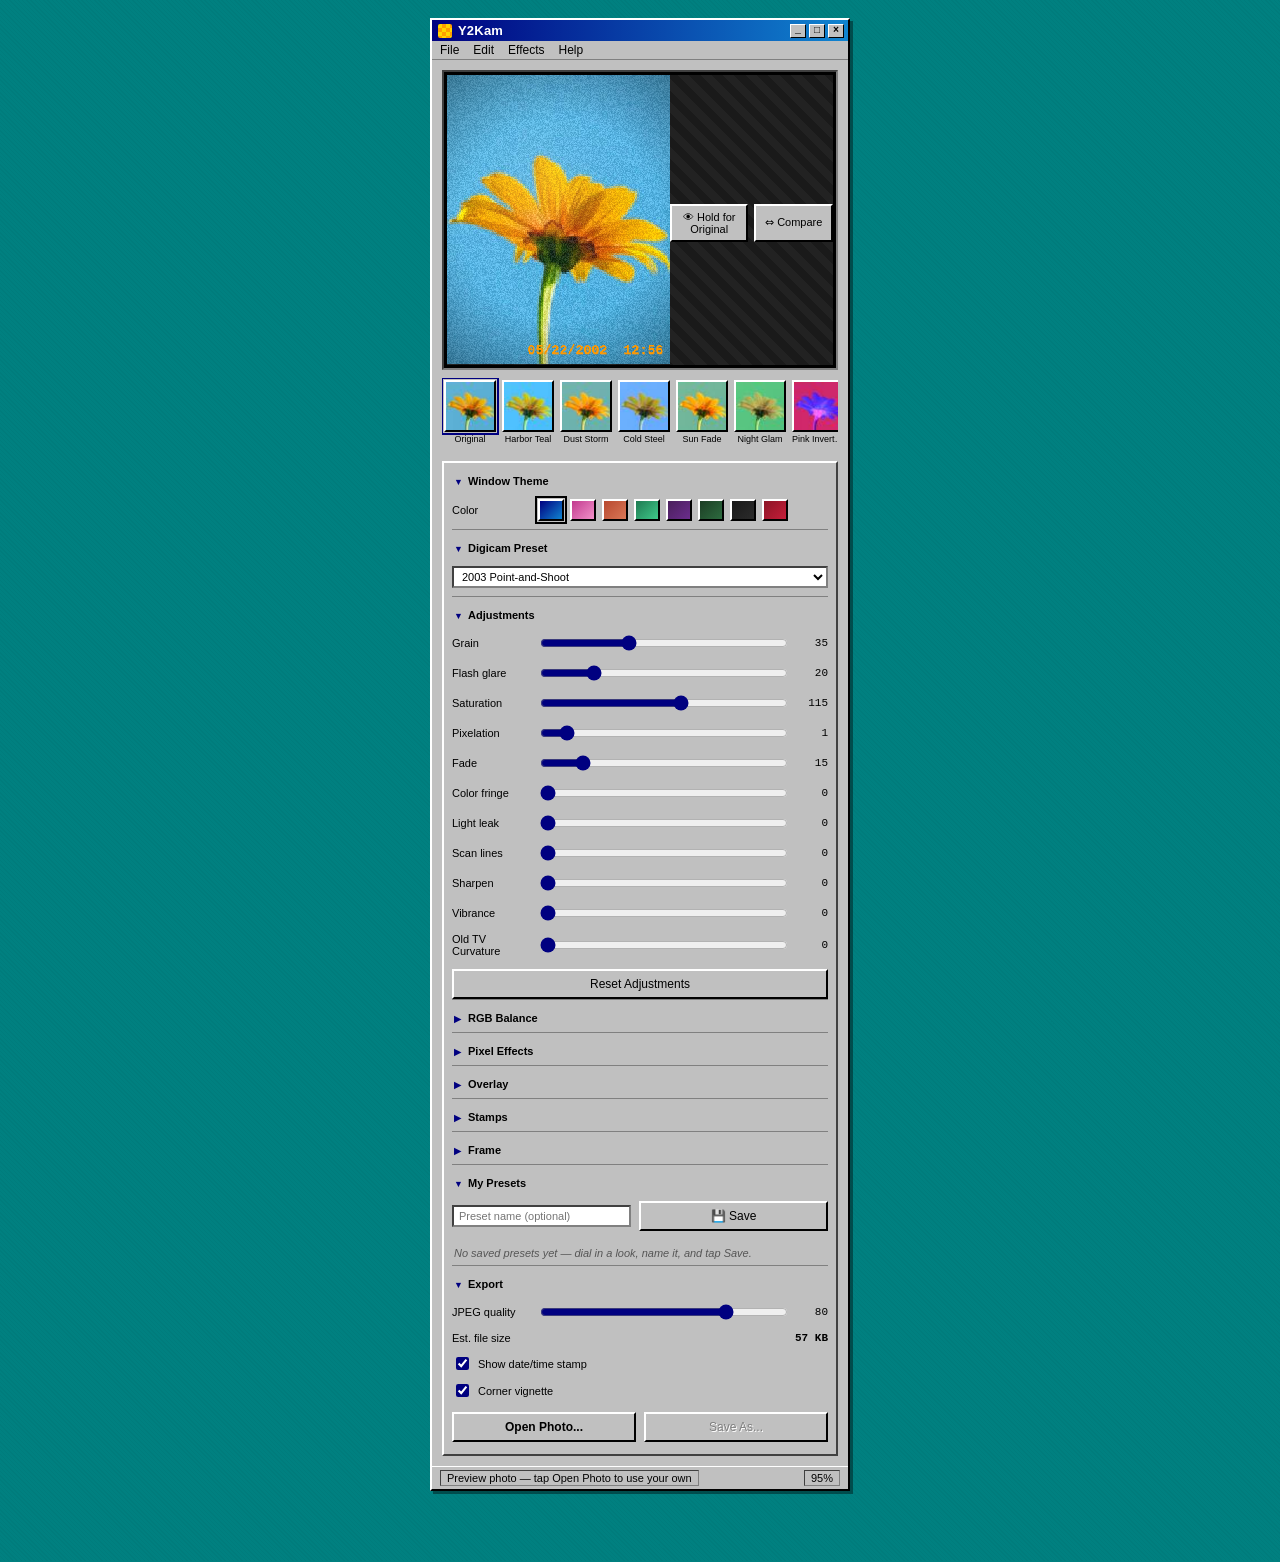
==== commit a8c51f68: "Add processing overlay modal to index.html" ====
--- a/index.html
+++ b/index.html
@@ -40,6 +40,7 @@
         <button type="button" id="menuRedo" disabled>Redo</button>
         <button type="button" id="menuReset" disabled>Reset all filters</button>
         <button type="button" id="menuRandomize" disabled>Randomize filters</button>
+        <button type="button" id="menuShuffleLook" disabled>🎲 Shuffle look</button>
       </div>
 
       <div class="menu-dropdown" id="effectsMenu">
@@ -266,6 +267,10 @@
           <div class="field-row">
             <input type="text" id="customStampText" class="win95-input" placeholder="Custom caption text" maxlength="24" style="flex:1;">
           </div>
+          <div class="checkbox-row">
+            <input type="checkbox" id="exifStamp">
+            <label for="exifStamp">Fake EXIF info</label>
+          </div>
         </details>
 
         <details class="section-group">
@@ -381,6 +386,20 @@
   </div>
 </div>
 
+<div class="modal-overlay" id="processingOverlay">
+  <div class="modal-dialog processing-dialog">
+    <div class="modal-titlebar">
+      <span>Y2Kam</span>
+    </div>
+    <div class="modal-body processing-body">
+      <div class="processing-label" id="processingLabel">Developing photo...</div>
+      <div class="processing-bar-track">
+        <div class="processing-bar-fill" id="processingBarFill"></div>
+      </div>
+    </div>
+  </div>
+</div>
+
 <script src="script.js"></script>
 
 </body>
--- a/style.css
+++ b/style.css
@@ -598,3 +598,126 @@
     outline: 2px solid #000;
     outline-offset: 1px;
   }
+
+  /* --- Workflow features: compare slider, hold-for-original, my presets --- */
+
+  .canvas-tool-row {
+    display: flex;
+    gap: 6px;
+    margin-top: 6px;
+  }
+
+  .canvas-tool-btn {
+    flex: 1;
+    font-size: 11px;
+    padding: 5px 6px;
+    user-select: none;
+    -webkit-user-select: none;
+    touch-action: manipulation;
+  }
+
+  .canvas-tool-btn.active {
+    box-shadow: inset 1px 1px 0 #404040, inset -1px -1px 0 #fff;
+    background: #b0b0b0;
+  }
+
+  .compare-overlay {
+    position: absolute;
+    inset: 0;
+    pointer-events: none;
+    z-index: 5;
+  }
+
+  #compareOriginalCanvas {
+    position: absolute;
+    top: 0; left: 0;
+    width: 100%;
+    height: 100%;
+    object-fit: contain;
+    image-rendering: pixelated;
+  }
+
+  .compare-handle {
+    position: absolute;
+    top: 0;
+    bottom: 0;
+    width: 3px;
+    background: #fff;
+    left: 50%;
+    transform: translateX(-50%);
+    pointer-events: auto;
+    cursor: ew-resize;
+    box-shadow: 0 0 0 1px rgba(0,0,0,0.5);
+  }
+
+  .compare-handle-grip {
+    position: absolute;
+    top: 50%;
+    left: 50%;
+    transform: translate(-50%, -50%);
+    width: 26px;
+    height: 26px;
+    background: #c0c0c0;
+    border: 2px outset #fff;
+    border-radius: 50%;
+    display: flex;
+    align-items: center;
+    justify-content: center;
+    font-size: 10px;
+    color: #000;
+  }
+
+  .compare-label {
+    position: absolute;
+    top: 6px;
+    font-family: 'Courier New', monospace;
+    font-size: 10px;
+    font-weight: bold;
+    color: #fff;
+    background: rgba(0,0,0,0.55);
+    padding: 2px 6px;
+    letter-spacing: 0.5px;
+  }
+
+  .compare-label-before { left: 6px; }
+  .compare-label-after { right: 6px; }
+
+  .my-presets-list {
+    display: flex;
+    flex-direction: column;
+    gap: 4px;
+    margin-top: 6px;
+    max-height: 160px;
+    overflow-y: auto;
+  }
+
+  .my-presets-empty {
+    font-size: 11px;
+    color: #555;
+    font-style: italic;
+    padding: 6px 2px;
+  }
+
+  .my-preset-row {
+    display: flex;
+    gap: 4px;
+  }
+
+  .my-preset-load {
+    flex: 1;
+    text-align: left;
+    font-size: 11px;
+    padding: 4px 8px;
+    white-space: nowrap;
+    overflow: hidden;
+    text-overflow: ellipsis;
+  }
+
+  .my-preset-delete {
+    flex: none;
+    width: 26px;
+    font-size: 11px;
+    padding: 4px 0;
+    color: #a01818;
+    font-weight: bold;
+  }
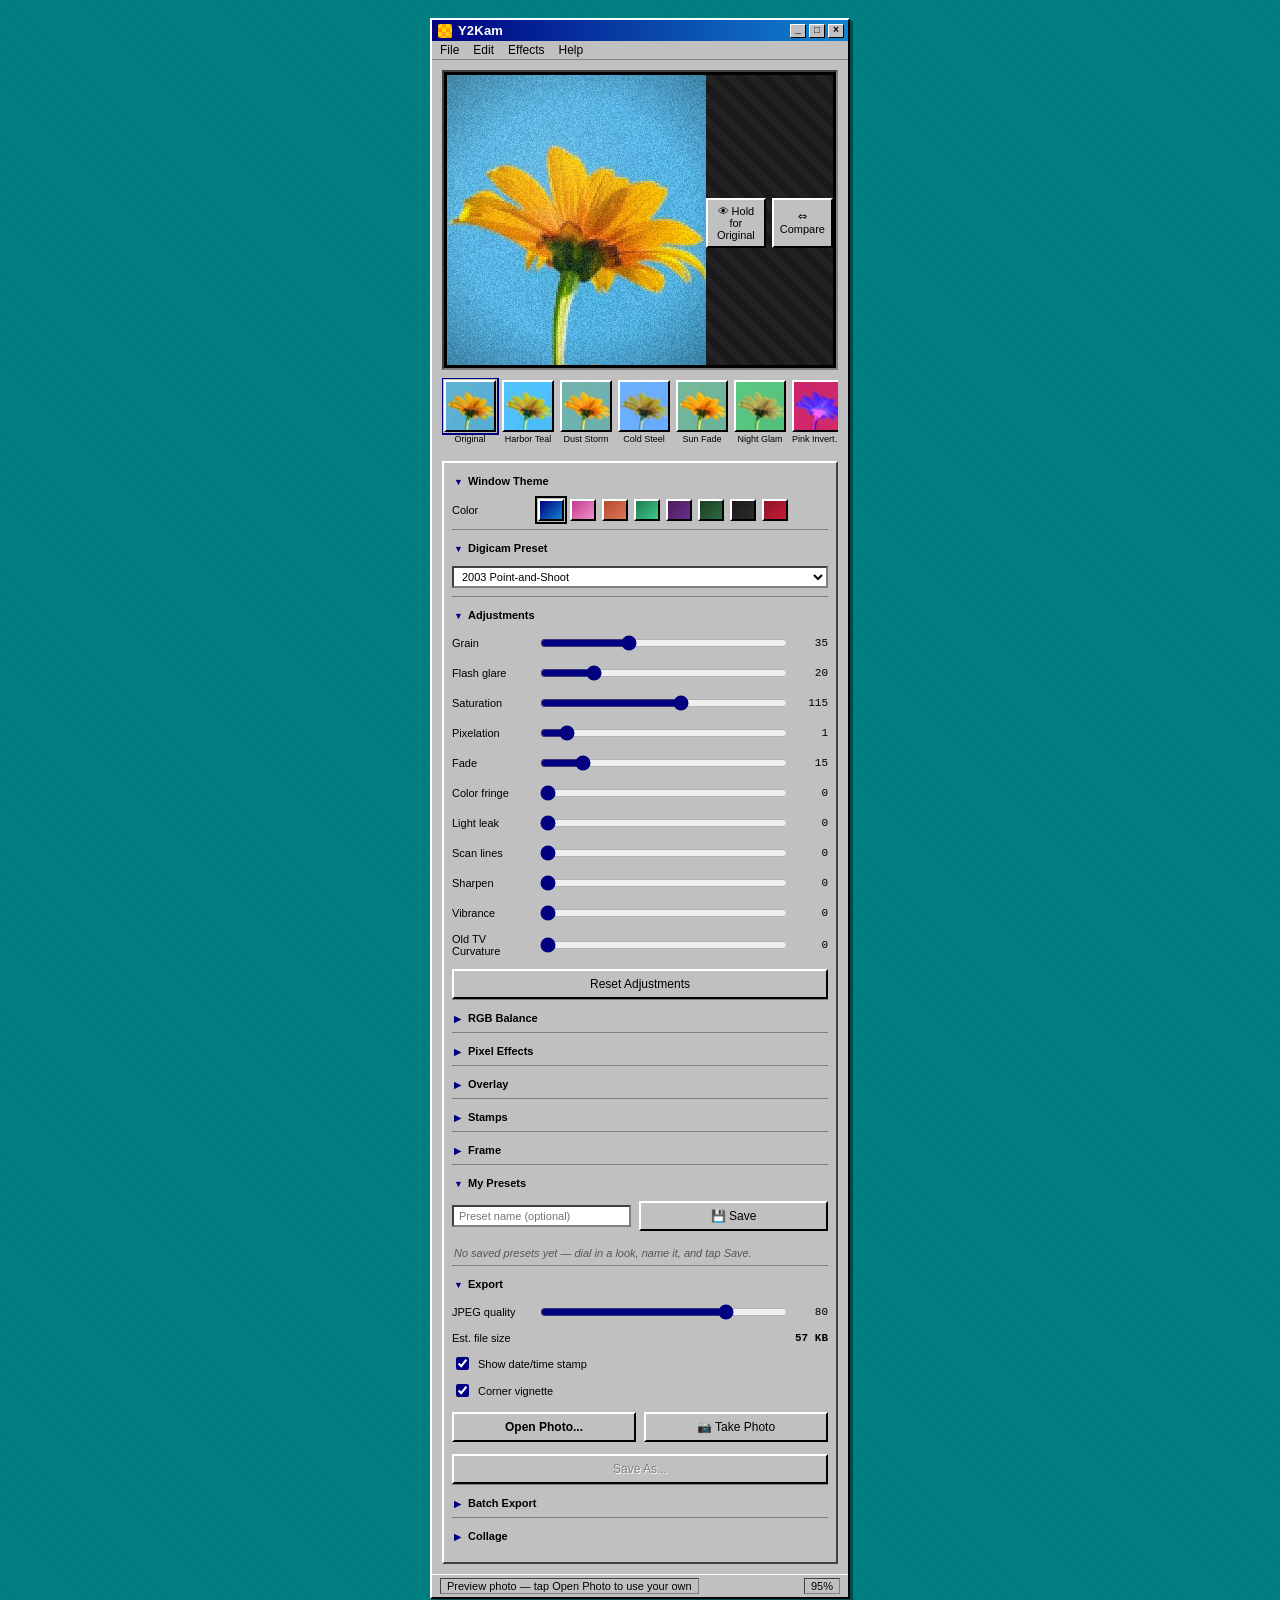
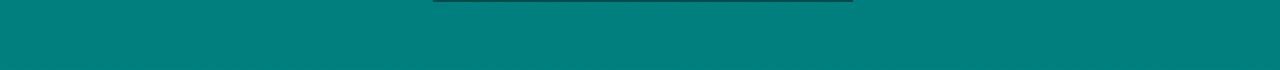
==== commit bcdfdc9e: "Refactor HTML structure for photo editing features" ====
--- a/index.html
+++ b/index.html
@@ -68,15 +68,18 @@
             NO IMAGE LOADED<span class="blink">_</span><br><br>
             [ Tap "Open Photo..." below ]
           </div>
-          <canvas id="canvas" style="display:none;"></canvas>
-
-          <div class="compare-overlay" id="compareOverlay" style="display:none;">
-            <canvas id="compareOriginalCanvas"></canvas>
-            <div class="compare-handle" id="compareHandle">
-              <div class="compare-handle-grip">◂▸</div>
-            </div>
-            <span class="compare-label compare-label-before">BEFORE</span>
-            <span class="compare-label compare-label-after">AFTER</span>
+
+          <div class="zoom-target" id="zoomTarget">
+            <canvas id="canvas" style="display:none;"></canvas>
+
+            <div class="compare-overlay" id="compareOverlay" style="display:none;">
+              <canvas id="compareOriginalCanvas"></canvas>
+              <div class="compare-handle" id="compareHandle">
+                <div class="compare-handle-grip">◂▸</div>
+              </div>
+              <span class="compare-label compare-label-before">BEFORE</span>
+              <span class="compare-label compare-label-after">AFTER</span>
+            </div>
           </div>
 
           <div class="canvas-tool-row">
@@ -352,9 +355,37 @@
 
           <div class="button-row">
             <button class="win95-btn primary" id="openBtn" type="button">Open Photo...</button>
+            <button class="win95-btn" id="takePhotoBtn" type="button">📷 Take Photo</button>
+          </div>
+          <div class="button-row">
             <button class="win95-btn" id="saveBtn" disabled type="button">Save As...</button>
           </div>
           <input type="file" id="fileInput" accept="image/*">
+          <input type="file" id="cameraInput" accept="image/*" capture="environment">
+        </details>
+
+        <details class="section-group">
+          <summary class="section-label">Batch Export</summary>
+          <div class="batch-note">Applies your current look to multiple photos at once.</div>
+          <div class="button-row">
+            <button class="win95-btn" id="batchSelectBtn" type="button">Select Photos...</button>
+          </div>
+          <input type="file" id="batchFileInput" accept="image/*" multiple>
+          <div id="batchFileList" class="batch-file-list"></div>
+          <div class="button-row">
+            <button class="win95-btn primary" id="batchProcessBtn" type="button" disabled>Process &amp; Download All</button>
+          </div>
+          <div class="field-row" id="batchProgressRow" style="display:none;">
+            <span class="val" id="batchProgressText" style="width:auto;">—</span>
+          </div>
+        </details>
+
+        <details class="section-group">
+          <summary class="section-label">Collage</summary>
+          <div class="batch-note">Combine 2–6 photos into one image with a layout and frame.</div>
+          <div class="button-row">
+            <button class="win95-btn primary" id="collageOpenBtn" type="button">Open Collage Maker...</button>
+          </div>
         </details>
       </div>
     </div>
@@ -386,6 +417,53 @@
   </div>
 </div>
 
+<div class="modal-overlay" id="collageOverlay">
+  <div class="modal-dialog collage-dialog">
+    <div class="modal-titlebar">
+      <span>Collage Maker</span>
+      <div class="win-buttons">
+        <div class="win-btn" id="collageCloseX">×</div>
+      </div>
+    </div>
+    <div class="modal-body collage-body">
+
+      <div class="collage-note">Pick 2–6 photos, a layout, and a frame. (Photos use their original look for now — per-photo editing is coming next.)</div>
+
+      <div class="button-row">
+        <button class="win95-btn primary" id="collageSelectBtn" type="button">Select Photos...</button>
+      </div>
+      <input type="file" id="collageFileInput" accept="image/*" multiple>
+      <div id="collageSlotList" class="collage-slot-list"></div>
+
+      <div class="collage-section-title">Layout</div>
+      <div class="collage-option-grid" id="collageLayoutGrid"></div>
+
+      <div class="collage-section-title">Frame</div>
+      <div class="collage-option-grid" id="collageFrameGrid"></div>
+
+      <div class="field-row">
+        <label for="collageGutter">Gutter</label>
+        <input type="range" id="collageGutter" min="0" max="40" value="14">
+        <span class="val" id="collageGutterVal">14px</span>
+      </div>
+      <div class="field-row">
+        <label for="collageBgColor">Background</label>
+        <input type="color" id="collageBgColor" value="#ffffff">
+      </div>
+
+      <div class="collage-preview-wrap">
+        <canvas id="collagePreviewCanvas"></canvas>
+        <div class="collage-preview-empty" id="collagePreviewEmpty">Add at least 2 photos to preview</div>
+      </div>
+
+      <div class="button-row">
+        <button class="win95-btn" id="collageGenerateBtn" type="button" disabled>Generate Preview</button>
+        <button class="win95-btn primary" id="collageDownloadBtn" type="button" disabled>Download Collage</button>
+      </div>
+    </div>
+  </div>
+</div>
+
 <div class="modal-overlay" id="processingOverlay">
   <div class="modal-dialog processing-dialog">
     <div class="modal-titlebar">
--- a/style.css
+++ b/style.css
@@ -721,3 +721,49 @@
     color: #a01818;
     font-weight: bold;
   }
+
+  /* --- Fake processing delay (Win95-style progress bar on export) --- */
+
+  .processing-dialog {
+    max-width: 260px;
+  }
+
+  .processing-body {
+    padding: 18px 16px;
+  }
+
+  .processing-label {
+    font-size: 12px;
+    margin-bottom: 12px;
+    text-align: center;
+  }
+
+  .processing-bar-track {
+    height: 20px;
+    background: #fff;
+    border: 2px solid var(--inset-border-dark);
+    border-right-color: var(--win-border-light);
+    border-bottom-color: var(--win-border-light);
+    padding: 2px;
+    display: flex;
+    gap: 2px;
+    overflow: hidden;
+  }
+
+  .processing-bar-fill {
+    display: flex;
+    gap: 2px;
+    width: 0%;
+    transition: width 0.12s linear;
+  }
+
+  .processing-bar-fill::before {
+    content: '';
+    display: block;
+    width: 100%;
+    background: repeating-linear-gradient(
+      90deg,
+      var(--accent) 0px, var(--accent) 8px,
+      transparent 8px, transparent 10px
+    );
+  }
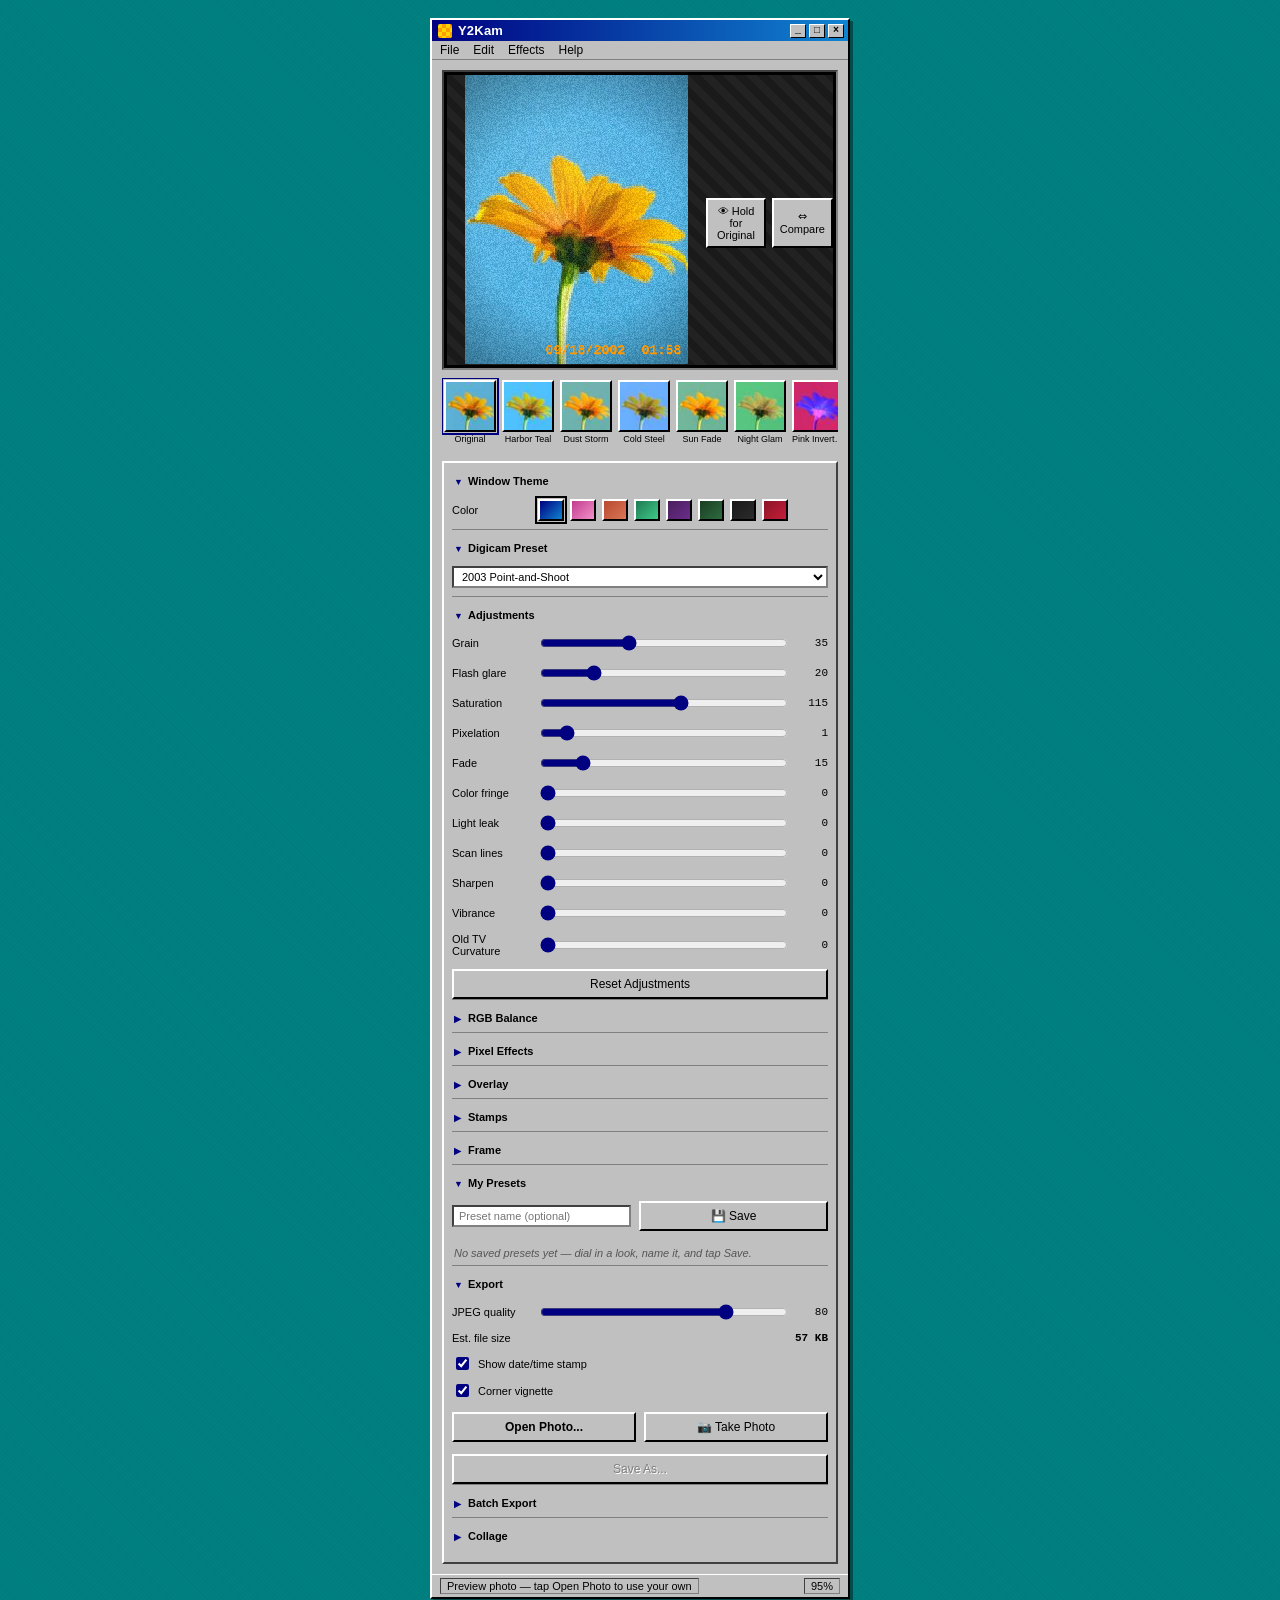
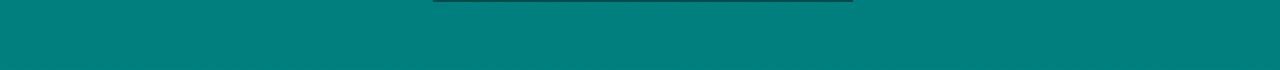
==== commit 235b7152: "Add collage edit banner to index.html" ====
--- a/index.html
+++ b/index.html
@@ -62,6 +62,10 @@
     </div>
 
     <div class="content">
+      <div class="collage-edit-banner" id="collageEditBanner" style="display:none;">
+        <span id="collageEditBannerText">Editing Collage Photo 1 of 2</span>
+        <button class="win95-btn primary" id="collageDoneEditingBtn" type="button">Done Editing</button>
+      </div>
       <div class="screen-inset">
         <div class="canvas-wrap" id="canvasWrap">
           <div class="empty-state" id="emptyState">
--- a/style.css
+++ b/style.css
@@ -368,6 +368,18 @@
     image-rendering: pixelated;
   }
 
+  .zoom-target {
+    position: relative;
+    width: 100%;
+    height: 100%;
+    display: flex;
+    align-items: center;
+    justify-content: center;
+    touch-action: none;
+    transform-origin: center center;
+    will-change: transform;
+  }
+
   .empty-state {
     color: #0f0;
     font-family: 'Courier New', monospace;
@@ -767,3 +779,176 @@
       transparent 8px, transparent 10px
     );
   }
+
+  /* --- Batch export --- */
+
+  .batch-note {
+    font-size: 11px;
+    color: #444;
+    margin-bottom: 6px;
+    line-height: 1.4;
+  }
+
+  .batch-file-list {
+    display: flex;
+    flex-direction: column;
+    gap: 3px;
+    margin: 6px 0;
+    max-height: 130px;
+    overflow-y: auto;
+  }
+
+  .batch-file-row {
+    display: flex;
+    align-items: center;
+    justify-content: space-between;
+    gap: 6px;
+    font-size: 11px;
+    padding: 3px 6px;
+    background: #fff;
+    border: 1px solid var(--inset-border-dark);
+  }
+
+  .batch-file-name {
+    white-space: nowrap;
+    overflow: hidden;
+    text-overflow: ellipsis;
+    flex: 1;
+  }
+
+  .batch-file-status {
+    flex: none;
+    font-family: 'Courier New', monospace;
+    font-size: 10px;
+    color: #666;
+  }
+
+  .batch-file-status.done { color: #1f7a52; }
+  .batch-file-status.error { color: #a01818; }
+
+  /* --- Collage Maker --- */
+
+  .collage-dialog {
+    max-width: 420px;
+    max-height: 88vh;
+    display: flex;
+    flex-direction: column;
+  }
+  .collage-body {
+    overflow-y: auto;
+    max-height: calc(88vh - 34px);
+  }
+
+  .collage-note {
+    font-size: 11px;
+    color: #444;
+    margin-bottom: 8px;
+    line-height: 1.4;
+  }
+
+  .collage-slot-list {
+    display: flex;
+    flex-wrap: wrap;
+    gap: 6px;
+    margin: 8px 0;
+  }
+  .collage-slot-list:empty { margin: 0; }
+
+  .collage-slot-thumb {
+    position: relative;
+    width: 56px;
+    height: 56px;
+    border: 2px solid var(--inset-border);
+    border-top-color: var(--inset-border-dark);
+    border-left-color: var(--inset-border-dark);
+    background: #fff;
+    overflow: hidden;
+    flex: none;
+  }
+  .collage-slot-thumb img {
+    width: 100%;
+    height: 100%;
+    object-fit: cover;
+    display: block;
+  }
+  .collage-slot-remove {
+    position: absolute;
+    top: 0;
+    right: 0;
+    background: rgba(0,0,0,0.65);
+    color: #fff;
+    width: 16px;
+    height: 16px;
+    font-size: 11px;
+    line-height: 16px;
+    text-align: center;
+    cursor: pointer;
+    font-family: inherit;
+  }
+
+  .collage-section-title {
+    font-size: 11px;
+    font-weight: bold;
+    margin: 10px 0 6px;
+  }
+
+  .collage-option-grid {
+    display: grid;
+    grid-template-columns: repeat(3, 1fr);
+    gap: 6px;
+    margin-bottom: 4px;
+  }
+
+  .collage-option-btn {
+    background: #fff;
+    border: 2px solid var(--inset-border);
+    border-top-color: var(--inset-border-dark);
+    border-left-color: var(--inset-border-dark);
+    padding: 4px;
+    cursor: pointer;
+    font-family: inherit;
+    display: flex;
+    flex-direction: column;
+    align-items: center;
+    gap: 4px;
+  }
+  .collage-option-btn.selected {
+    border-color: var(--accent);
+    box-shadow: inset 0 0 0 1px var(--accent);
+    background: color-mix(in srgb, var(--accent) 12%, #fff);
+  }
+  .collage-option-btn svg {
+    width: 100%;
+    height: 40px;
+    display: block;
+  }
+  .collage-option-label {
+    font-size: 9px;
+    text-align: center;
+    line-height: 1.2;
+  }
+
+  .collage-preview-wrap {
+    position: relative;
+    margin: 10px 0;
+    background: #000;
+    border: 2px solid var(--inset-border);
+    border-top-color: var(--inset-border-dark);
+    border-left-color: var(--inset-border-dark);
+    min-height: 120px;
+    display: flex;
+    align-items: center;
+    justify-content: center;
+    padding: 4px;
+  }
+  #collagePreviewCanvas {
+    max-width: 100%;
+    max-height: 340px;
+    display: block;
+  }
+  .collage-preview-empty {
+    color: #888;
+    font-size: 11px;
+    text-align: center;
+    padding: 20px;
+  }
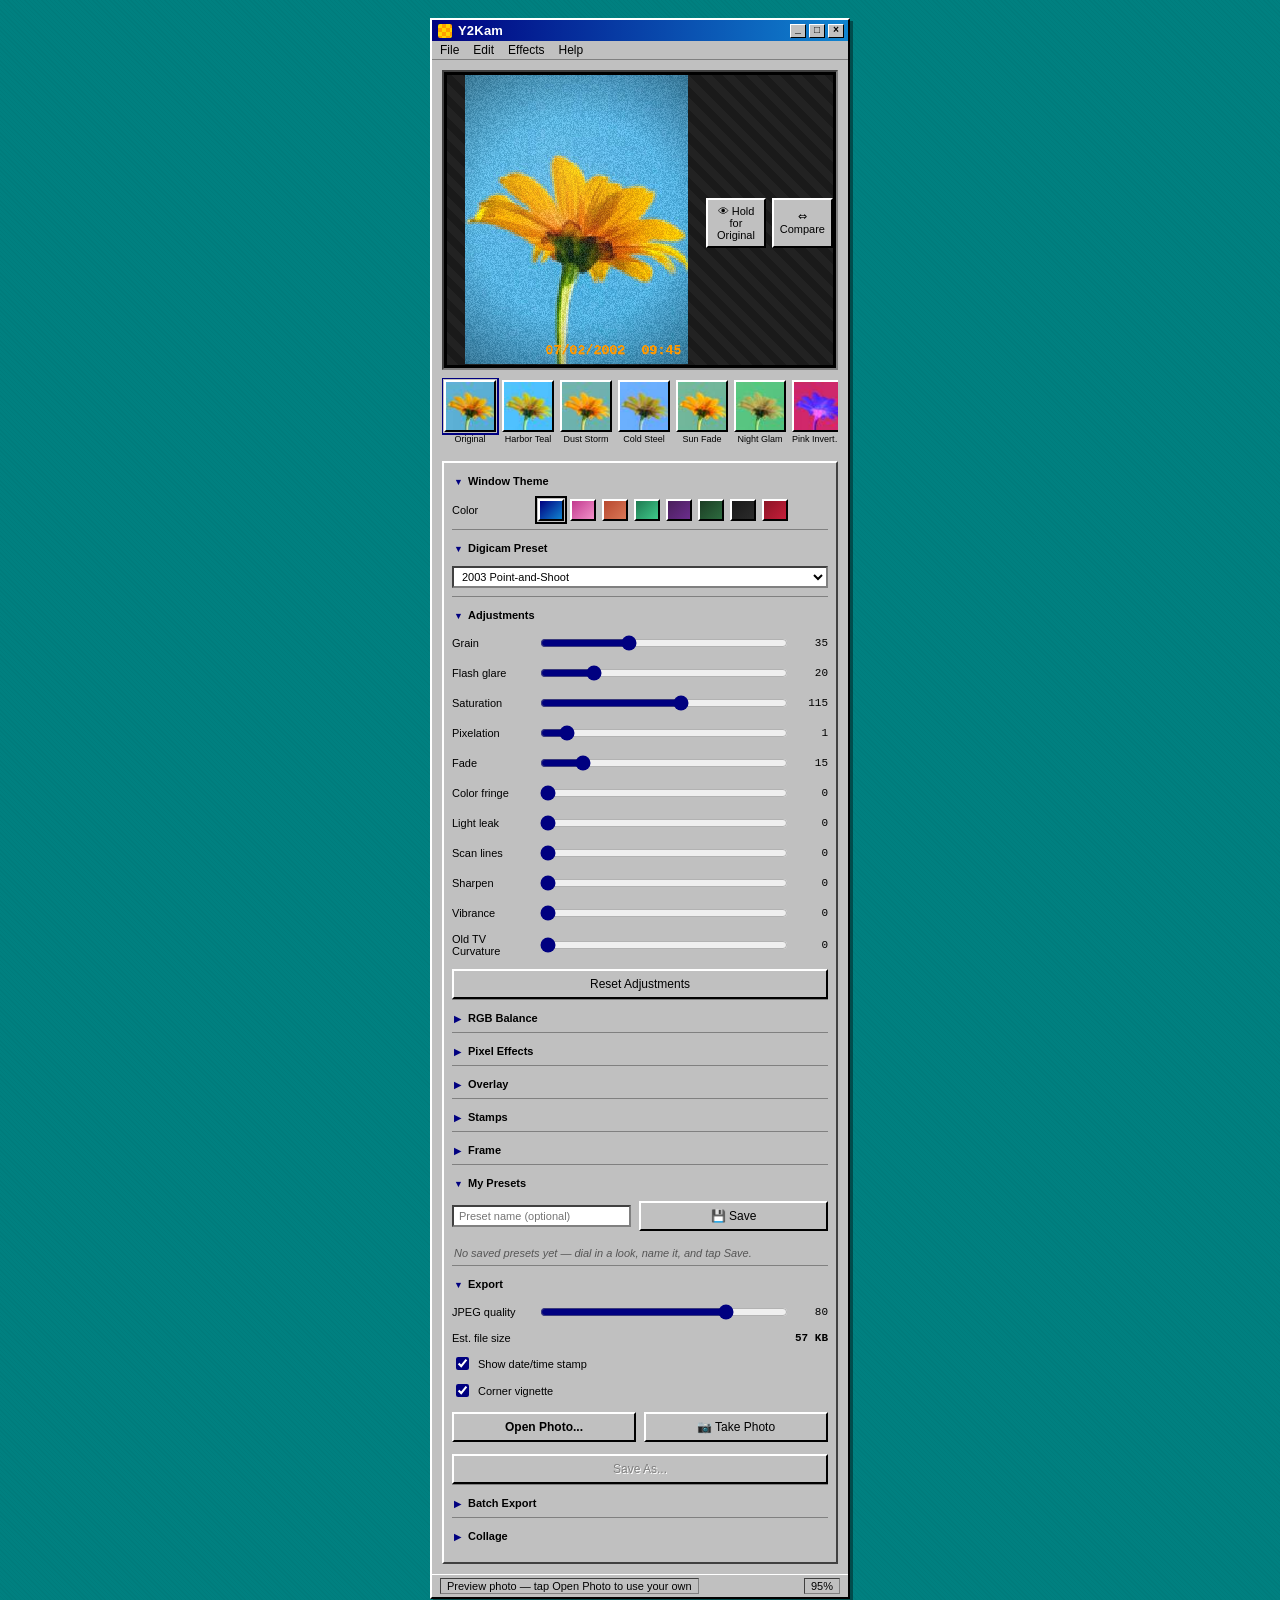
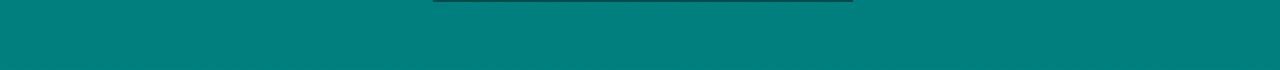
==== commit 64879d65: "Update collage notes and add new sections" ====
--- a/index.html
+++ b/index.html
@@ -431,7 +431,7 @@
     </div>
     <div class="modal-body collage-body">
 
-      <div class="collage-note">Pick 2–6 photos, a layout, and a frame. (Photos use their original look for now — per-photo editing is coming next.)</div>
+      <div class="collage-note">Pick 2–6 photos, a layout, and a frame — then tap any photo to edit its look in the main editor.</div>
 
       <div class="button-row">
         <button class="win95-btn primary" id="collageSelectBtn" type="button">Select Photos...</button>
@@ -444,6 +444,10 @@
 
       <div class="collage-section-title">Frame</div>
       <div class="collage-option-grid" id="collageFrameGrid"></div>
+
+      <div class="collage-section-title">Moods</div>
+      <div class="collage-mood-row" id="collageMoodRow"></div>
+      <div class="collage-note collage-sticker-hint">Applies a matching look, frame, and layout to every photo at once.</div>
 
       <div class="field-row">
         <label for="collageGutter">Gutter</label>
@@ -455,6 +459,22 @@
         <input type="color" id="collageBgColor" value="#ffffff">
       </div>
 
+      <div class="collage-section-title">Caption</div>
+      <div class="field-row">
+        <input type="text" id="collageCaptionText" class="win95-input" maxlength="60" placeholder="Add a title or caption..." style="flex:1;">
+      </div>
+
+      <div class="collage-section-title">Stickers</div>
+      <div class="collage-sticker-palette" id="collageStickerPalette"></div>
+      <div class="collage-note collage-sticker-hint">Tap a sticker to place it, drag to move, tap the × to remove.</div>
+
+      <div class="collage-section-title">My Layouts</div>
+      <div class="field-row">
+        <input type="text" id="collageLayoutPresetName" class="win95-input" maxlength="24" placeholder="Layout preset name..." style="flex:1;">
+        <button class="win95-btn" id="collageSaveLayoutPresetBtn" type="button">Save Layout</button>
+      </div>
+      <div id="collageLayoutPresetList" class="my-presets-list collage-layout-preset-list"></div>
+
       <div class="collage-preview-wrap">
         <canvas id="collagePreviewCanvas"></canvas>
         <div class="collage-preview-empty" id="collagePreviewEmpty">Add at least 2 photos to preview</div>
@@ -467,6 +487,7 @@
     </div>
   </div>
 </div>
+
 
 <div class="modal-overlay" id="processingOverlay">
   <div class="modal-dialog processing-dialog">
--- a/style.css
+++ b/style.css
@@ -857,7 +857,7 @@
   .collage-slot-thumb {
     position: relative;
     width: 56px;
-    height: 56px;
+    height: 74px;
     border: 2px solid var(--inset-border);
     border-top-color: var(--inset-border-dark);
     border-left-color: var(--inset-border-dark);
@@ -867,7 +867,7 @@
   }
   .collage-slot-thumb img {
     width: 100%;
-    height: 100%;
+    height: 56px;
     object-fit: cover;
     display: block;
   }
@@ -884,6 +884,47 @@
     text-align: center;
     cursor: pointer;
     font-family: inherit;
+    z-index: 2;
+  }
+  .collage-slot-thumb { cursor: pointer; }
+  .collage-slot-thumb canvas {
+    width: 100%;
+    height: 56px;
+    display: block;
+  }
+  .collage-slot-edited-dot {
+    position: absolute;
+    top: 2px;
+    left: 2px;
+    width: 8px;
+    height: 8px;
+    border-radius: 50%;
+    background: #4caf50;
+    border: 1px solid #fff;
+    z-index: 2;
+  }
+
+  .collage-slot-reorder {
+    display: flex;
+    width: 100%;
+    height: 18px;
+  }
+  .collage-slot-move {
+    flex: 1;
+    background: var(--inset-border, #ccc);
+    color: #222;
+    font-size: 13px;
+    line-height: 18px;
+    height: 18px;
+    text-align: center;
+    cursor: pointer;
+    font-family: inherit;
+    user-select: none;
+  }
+  .collage-slot-move:active { background: rgba(0,0,0,0.8); }
+  .collage-slot-move.disabled {
+    opacity: 0.3;
+    pointer-events: none;
   }
 
   .collage-section-title {
@@ -952,3 +993,19 @@
     text-align: center;
     padding: 20px;
   }
+
+  .collage-edit-banner {
+    display: flex;
+    align-items: center;
+    justify-content: space-between;
+    gap: 8px;
+    background: var(--accent, #c23b8f);
+    color: #fff;
+    padding: 6px 10px;
+    font-size: 11px;
+    font-weight: bold;
+  }
+  .collage-edit-banner .win95-btn {
+    flex: none;
+    padding: 3px 12px;
+  }
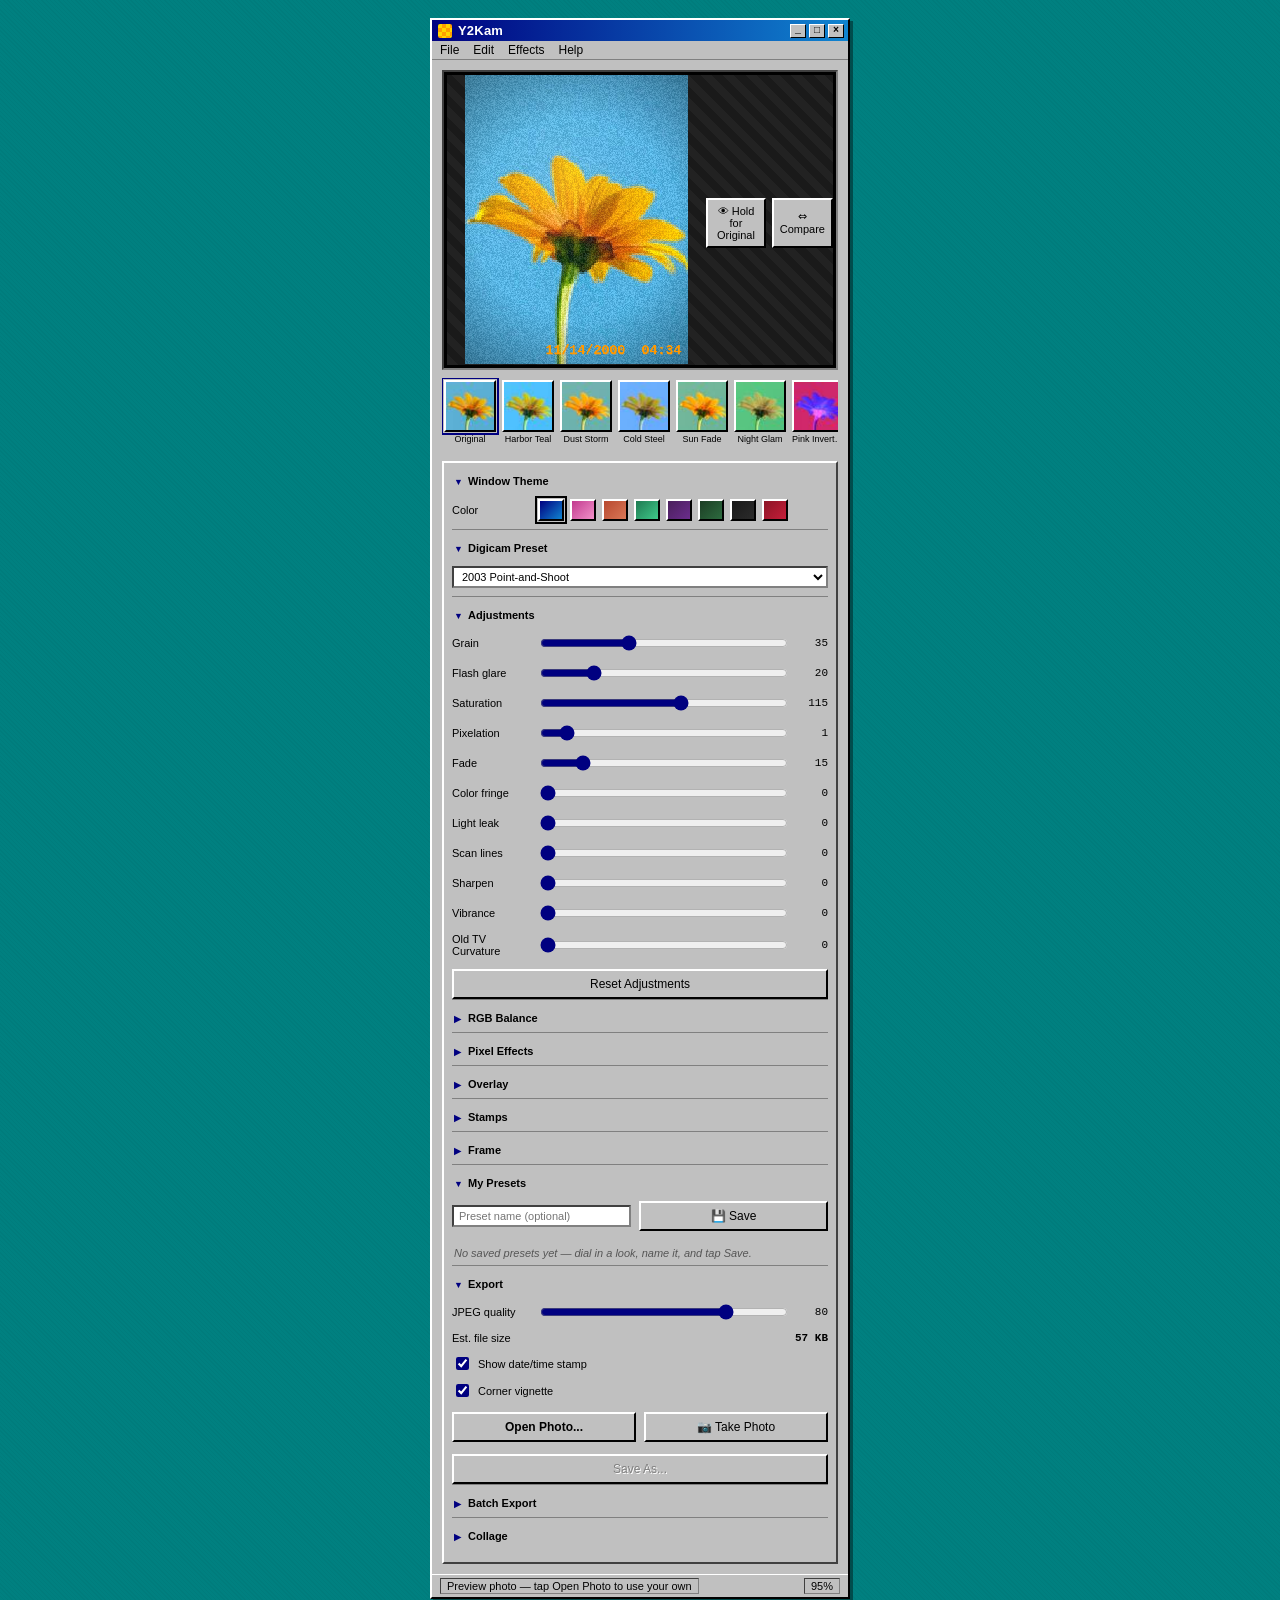
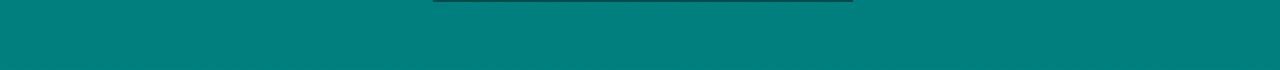
==== commit 2e1fd030: "Update index.html" ====
--- a/index.html
+++ b/index.html
@@ -93,6 +93,7 @@
         </div>
       </div>
 
+      <div class="lut-favorites-bar" id="lutFavoritesBar"></div>
       <div class="lut-strip" id="lutStrip"></div>
 
       <div class="controls-panel">
--- a/style.css
+++ b/style.css
@@ -1009,3 +1009,72 @@
     flex: none;
     padding: 3px 12px;
   }
+
+  /* Sticker palette + placed sticker chips */
+  .collage-sticker-palette {
+    display: flex;
+    flex-wrap: wrap;
+    gap: 6px;
+    margin: 6px 0;
+  }
+  .collage-sticker-btn {
+    width: 36px;
+    height: 36px;
+    font-size: 18px;
+    line-height: 1;
+    display: flex;
+    align-items: center;
+    justify-content: center;
+    background: #fff;
+  }
+  .collage-sticker-hint {
+    font-size: 10px;
+    padding: 0 0 8px;
+  }
+  .collage-sticker-layer {
+    position: absolute;
+    inset: 4px;
+    pointer-events: none;
+  }
+  .collage-sticker-chip {
+    position: absolute;
+    transform: translate(-50%, -50%);
+    font-size: 22px;
+    line-height: 1;
+    cursor: grab;
+    pointer-events: auto;
+    touch-action: none;
+    user-select: none;
+  }
+  .collage-sticker-chip:active { cursor: grabbing; }
+  .collage-sticker-chip-remove {
+    position: absolute;
+    top: -8px;
+    right: -10px;
+    width: 14px;
+    height: 14px;
+    line-height: 14px;
+    font-size: 10px;
+    text-align: center;
+    background: #000;
+    color: #fff;
+    border-radius: 50%;
+    cursor: pointer;
+  }
+
+  /* Mood row */
+  .collage-mood-row {
+    display: flex;
+    flex-wrap: wrap;
+    gap: 6px;
+    margin: 6px 0;
+  }
+  .collage-mood-btn {
+    font-size: 10px;
+    padding: 5px 10px;
+  }
+
+  .collage-layout-preset-list {
+    max-height: 100px;
+    overflow-y: auto;
+  }
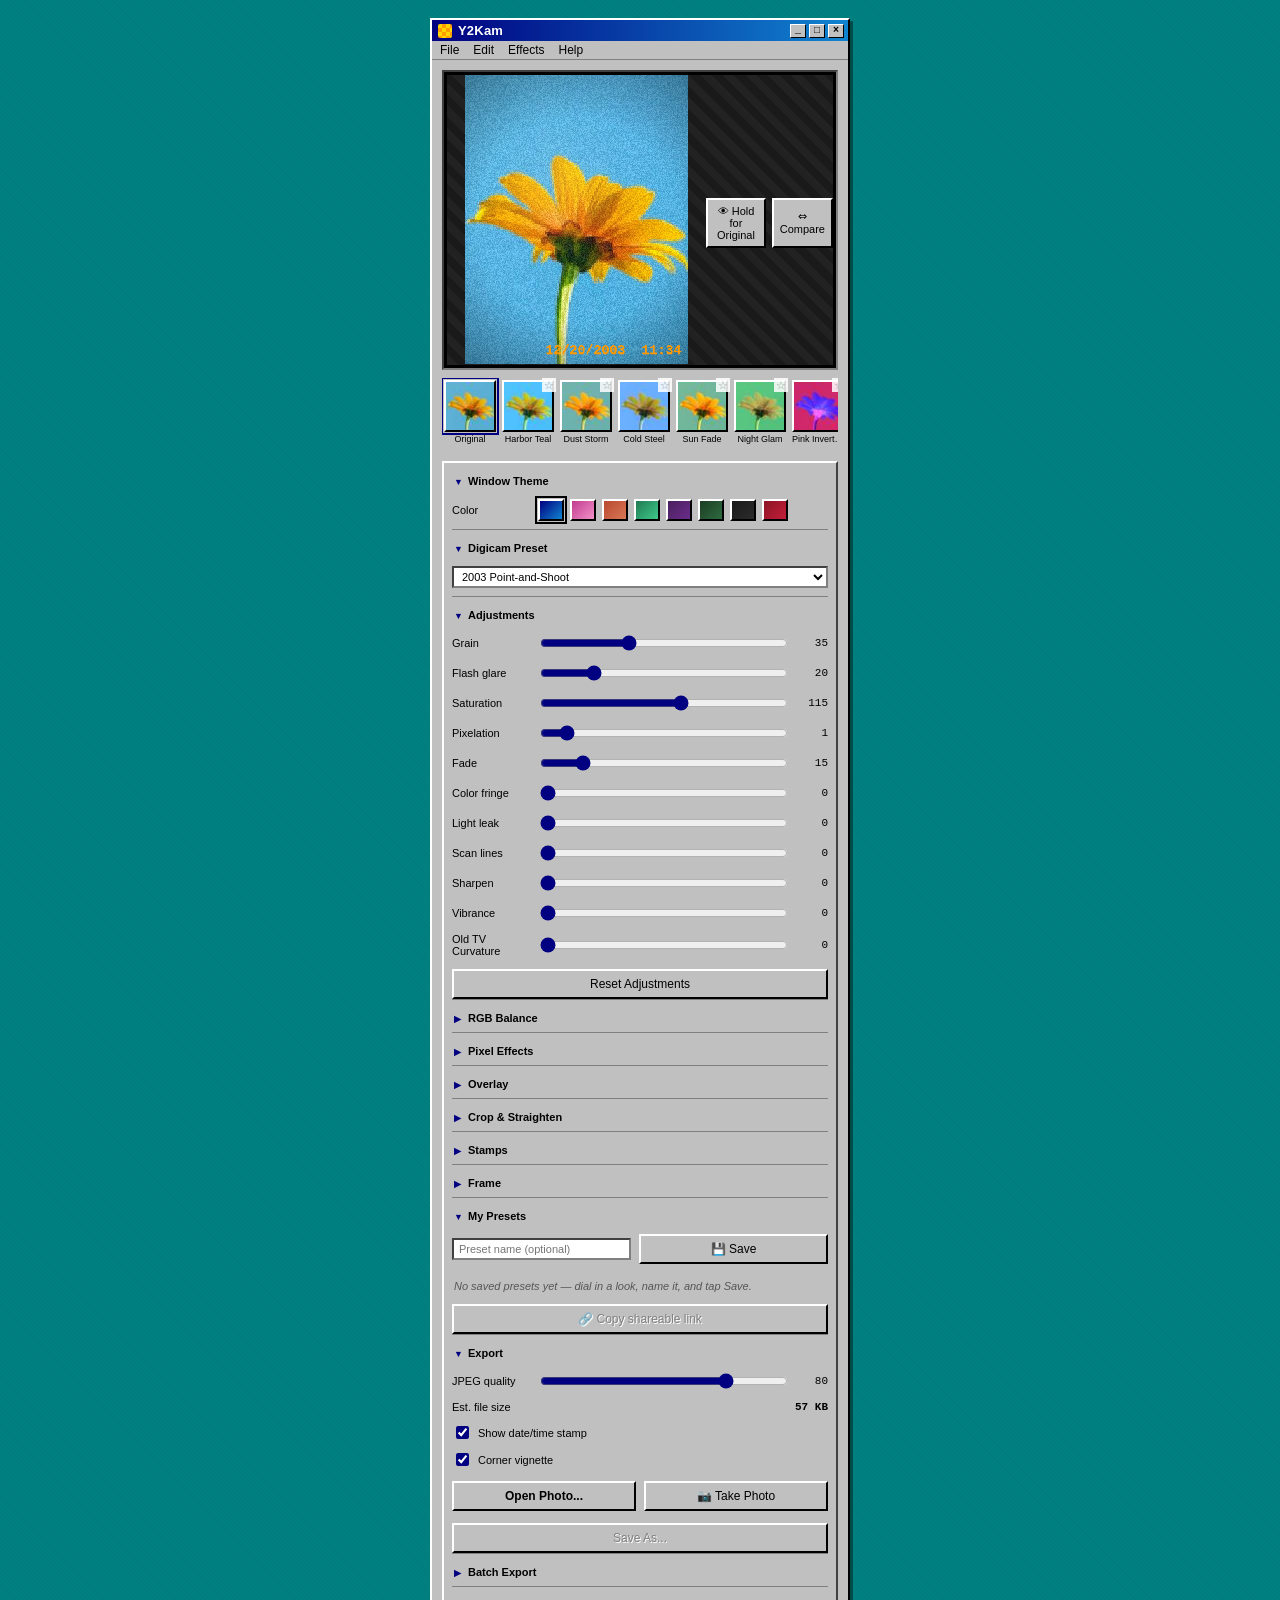
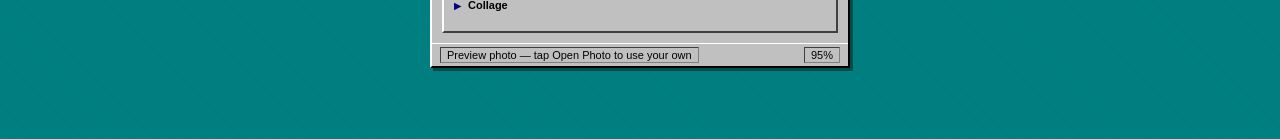
==== commit ae6bea32: "Implement Crop & Straighten functionality Added Crop & Straighten section with buttons and indicator" ====
--- a/index.html
+++ b/index.html
@@ -259,6 +259,16 @@
             <label for="overlayOpacity">Overlay strength</label>
             <input type="range" id="overlayOpacity" min="10" max="100" value="70">
             <span class="val" id="overlayOpacityVal">70</span>
+          </div>
+        </details>
+
+        <details class="section-group">
+          <summary class="section-label">Crop &amp; Straighten</summary>
+          <div class="button-row">
+            <button class="win95-btn" id="openCropBtn" type="button" disabled>✂ Open Crop Tool...</button>
+          </div>
+          <div id="cropActiveIndicator" style="display:none; font-size:10px; color:#1f7a52; margin-top:4px;">
+            ✔ Crop active — <button type="button" class="win95-btn" id="resetCropBtn" style="font-size:10px;padding:2px 6px;">Reset</button>
           </div>
         </details>
 
@@ -335,6 +345,10 @@
             <button type="button" class="win95-btn" id="savePresetBtn">💾 Save</button>
           </div>
           <div id="myPresetsList" class="my-presets-list"></div>
+          <div class="button-row" style="margin-top:4px;">
+            <button class="win95-btn" id="copyLookLinkBtn" type="button" disabled>🔗 Copy shareable link</button>
+          </div>
+          <div id="copyLookLinkFeedback" style="font-size:10px;color:#1f7a52;display:none;margin-top:2px;">Link copied!</div>
         </details>
 
         <details class="section-group" open>
@@ -442,6 +456,9 @@
 
       <div class="collage-section-title">Layout</div>
       <div class="collage-option-grid" id="collageLayoutGrid"></div>
+      <div class="button-row" style="margin-top:4px;">
+        <button class="win95-btn" id="layoutBuilderOpenBtn" type="button">⚙ Build Custom Layout…</button>
+      </div>
 
       <div class="collage-section-title">Frame</div>
       <div class="collage-option-grid" id="collageFrameGrid"></div>
@@ -449,6 +466,12 @@
       <div class="collage-section-title">Moods</div>
       <div class="collage-mood-row" id="collageMoodRow"></div>
       <div class="collage-note collage-sticker-hint">Applies a matching look, frame, and layout to every photo at once.</div>
+
+      <div class="button-row" style="margin-top:6px;">
+        <button class="win95-btn" id="collageApplyLookBtn" type="button">
+          ✦ Apply my current look to all slots
+        </button>
+      </div>
 
       <div class="field-row">
         <label for="collageGutter">Gutter</label>
@@ -490,6 +513,71 @@
 </div>
 
 
+<div class="modal-overlay" id="cropOverlay">
+  <div class="modal-dialog crop-dialog">
+    <div class="modal-titlebar">
+      <span>Crop &amp; Straighten</span>
+      <div class="win-buttons">
+        <div class="win-btn" id="cropCloseX">×</div>
+      </div>
+    </div>
+    <div class="modal-body crop-body">
+      <div class="crop-note">Drag to set crop area. Use the slider to straighten.</div>
+      <div class="crop-canvas-wrap" id="cropCanvasWrap">
+        <canvas id="cropCanvas"></canvas>
+        <div class="crop-rect-overlay" id="cropRectOverlay"></div>
+      </div>
+      <div class="field-row" style="margin-top:8px;">
+        <label for="cropRotateSlider">Rotate</label>
+        <input type="range" id="cropRotateSlider" min="-45" max="45" value="0">
+        <span class="val" id="cropRotateVal">0°</span>
+      </div>
+      <div class="button-row">
+        <button class="win95-btn" id="cropResetInModalBtn" type="button">Reset</button>
+        <button class="win95-btn primary" id="cropApplyBtn" type="button">Apply Crop</button>
+      </div>
+    </div>
+  </div>
+</div>
+
+<div class="modal-overlay" id="layoutBuilderOverlay">
+  <div class="modal-dialog layout-builder-dialog">
+    <div class="modal-titlebar">
+      <span>Build Custom Layout</span>
+      <div class="win-buttons">
+        <div class="win-btn" id="layoutBuilderCloseX">×</div>
+      </div>
+    </div>
+    <div class="modal-body layout-builder-body">
+      <div class="crop-note">Pick rows × columns, then drag the dividers to set proportions. Saved layouts show up in the Layout grid above.</div>
+
+      <div class="layout-builder-controls">
+        <div class="layout-builder-stepper">
+          <span class="layout-builder-stepper-label">Rows</span>
+          <button class="win95-btn" id="layoutBuilderRowsDec" type="button">−</button>
+          <span class="layout-builder-stepper-val" id="layoutBuilderRowsVal">2</span>
+          <button class="win95-btn" id="layoutBuilderRowsInc" type="button">+</button>
+        </div>
+        <div class="layout-builder-stepper">
+          <span class="layout-builder-stepper-label">Cols</span>
+          <button class="win95-btn" id="layoutBuilderColsDec" type="button">−</button>
+          <span class="layout-builder-stepper-val" id="layoutBuilderColsVal">2</span>
+          <button class="win95-btn" id="layoutBuilderColsInc" type="button">+</button>
+        </div>
+      </div>
+
+      <div class="layout-builder-preview-wrap">
+        <div class="layout-builder-preview" id="layoutBuilderPreview"></div>
+      </div>
+
+      <div class="button-row">
+        <button class="win95-btn" id="layoutBuilderResetBtn" type="button">Reset to Equal</button>
+        <button class="win95-btn primary" id="layoutBuilderSaveBtn" type="button">💾 Save Layout</button>
+      </div>
+    </div>
+  </div>
+</div>
+
 <div class="modal-overlay" id="processingOverlay">
   <div class="modal-dialog processing-dialog">
     <div class="modal-titlebar">
--- a/style.css
+++ b/style.css
@@ -322,7 +322,23 @@
     border: none;
     padding: 0;
     font-family: inherit;
-  }
+    position: relative;
+  }
+  .lut-pin-btn {
+    position: absolute;
+    top: -2px;
+    right: -2px;
+    width: 14px;
+    height: 14px;
+    line-height: 14px;
+    font-size: 11px;
+    text-align: center;
+    background: rgba(255,255,255,0.85);
+    color: #999;
+    z-index: 2;
+    cursor: pointer;
+  }
+  .lut-pin-btn.pinned { color: #e8b800; }
   .lut-swatch-thumb {
     width: 52px;
     height: 52px;
@@ -346,6 +362,55 @@
     white-space: nowrap;
     overflow: hidden;
     text-overflow: ellipsis;
+  }
+
+  .lut-favorites-bar {
+    display: none;
+    gap: 5px;
+    overflow-x: auto;
+    padding: 2px 2px 6px;
+    margin-bottom: 2px;
+    border-bottom: 1px dashed var(--inset-border-dark);
+    -webkit-overflow-scrolling: touch;
+  }
+  .lut-fav-swatch {
+    flex-shrink: 0;
+    width: 34px;
+    height: 34px;
+    padding: 0;
+    background: none;
+    border: none;
+    cursor: pointer;
+  }
+  .lut-fav-swatch .lut-swatch-thumb {
+    width: 34px;
+    height: 34px;
+  }
+  .lut-fav-swatch.active .lut-swatch-thumb {
+    outline: 2px solid var(--accent);
+    outline-offset: 1px;
+  }
+
+  .session-restore-banner {
+    position: fixed;
+    left: 50%;
+    bottom: 16px;
+    transform: translateX(-50%);
+    z-index: 999;
+    display: flex;
+    align-items: center;
+    gap: 8px;
+    background: var(--win-bg, #efefef);
+    border: 2px solid var(--win-border-light);
+    border-right-color: var(--win-border-dark);
+    border-bottom-color: var(--win-border-dark);
+    padding: 8px 10px;
+    font-size: 11px;
+    max-width: 90vw;
+    box-shadow: 2px 2px 8px rgba(0,0,0,0.35);
+  }
+  .session-restore-banner span {
+    max-width: 220px;
   }
 
   .canvas-wrap {
